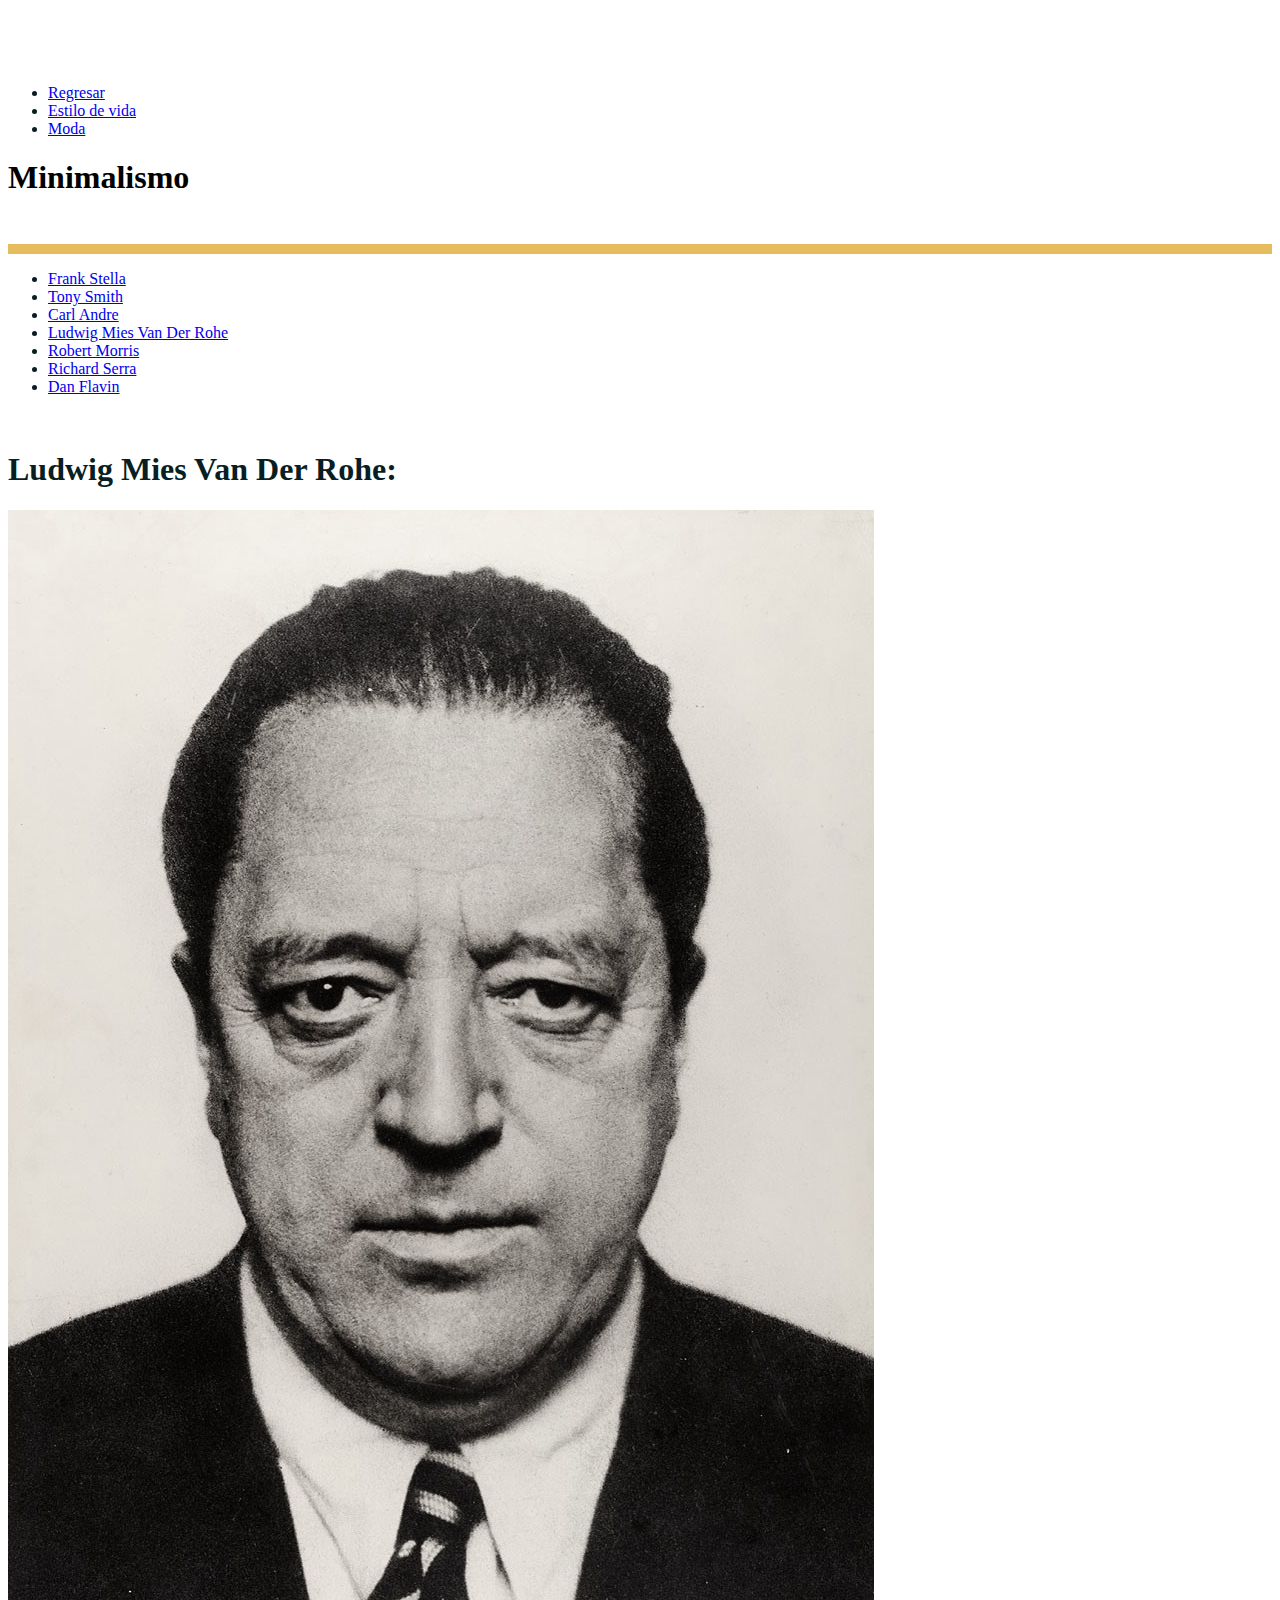
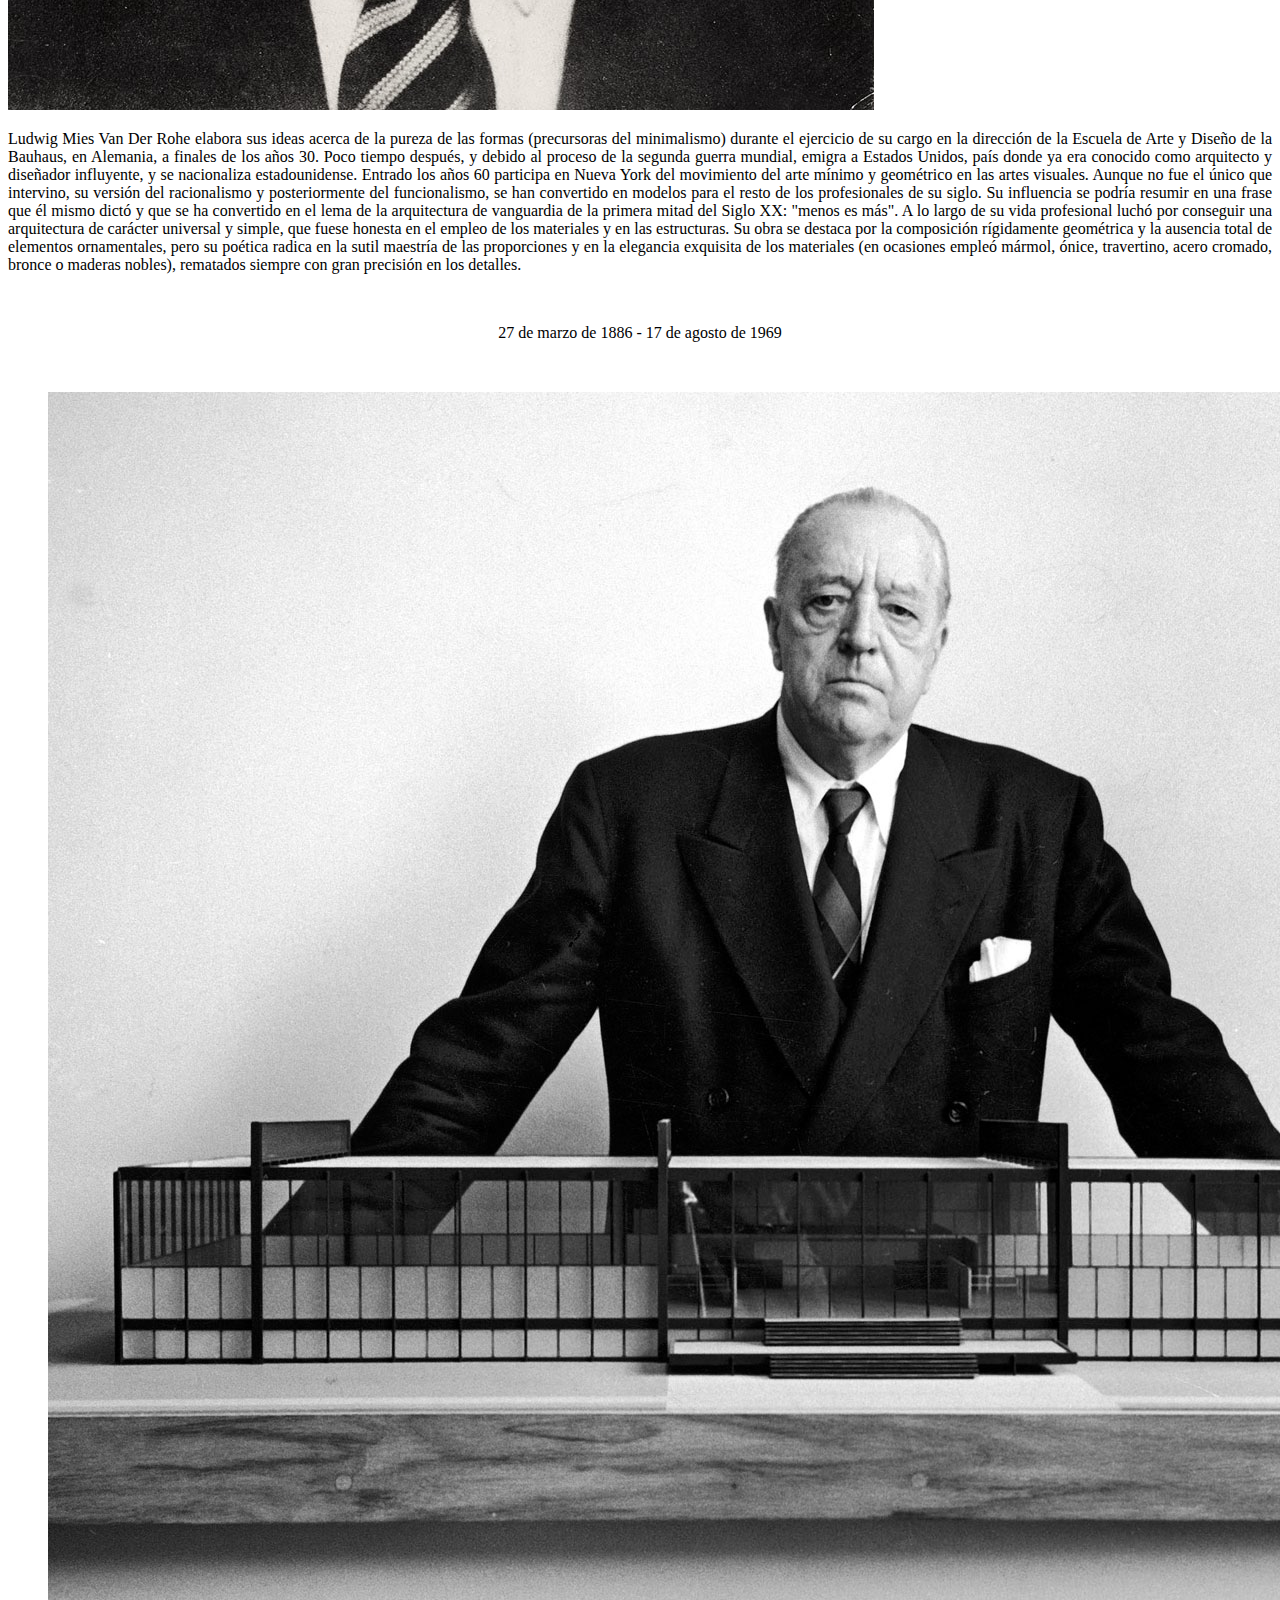
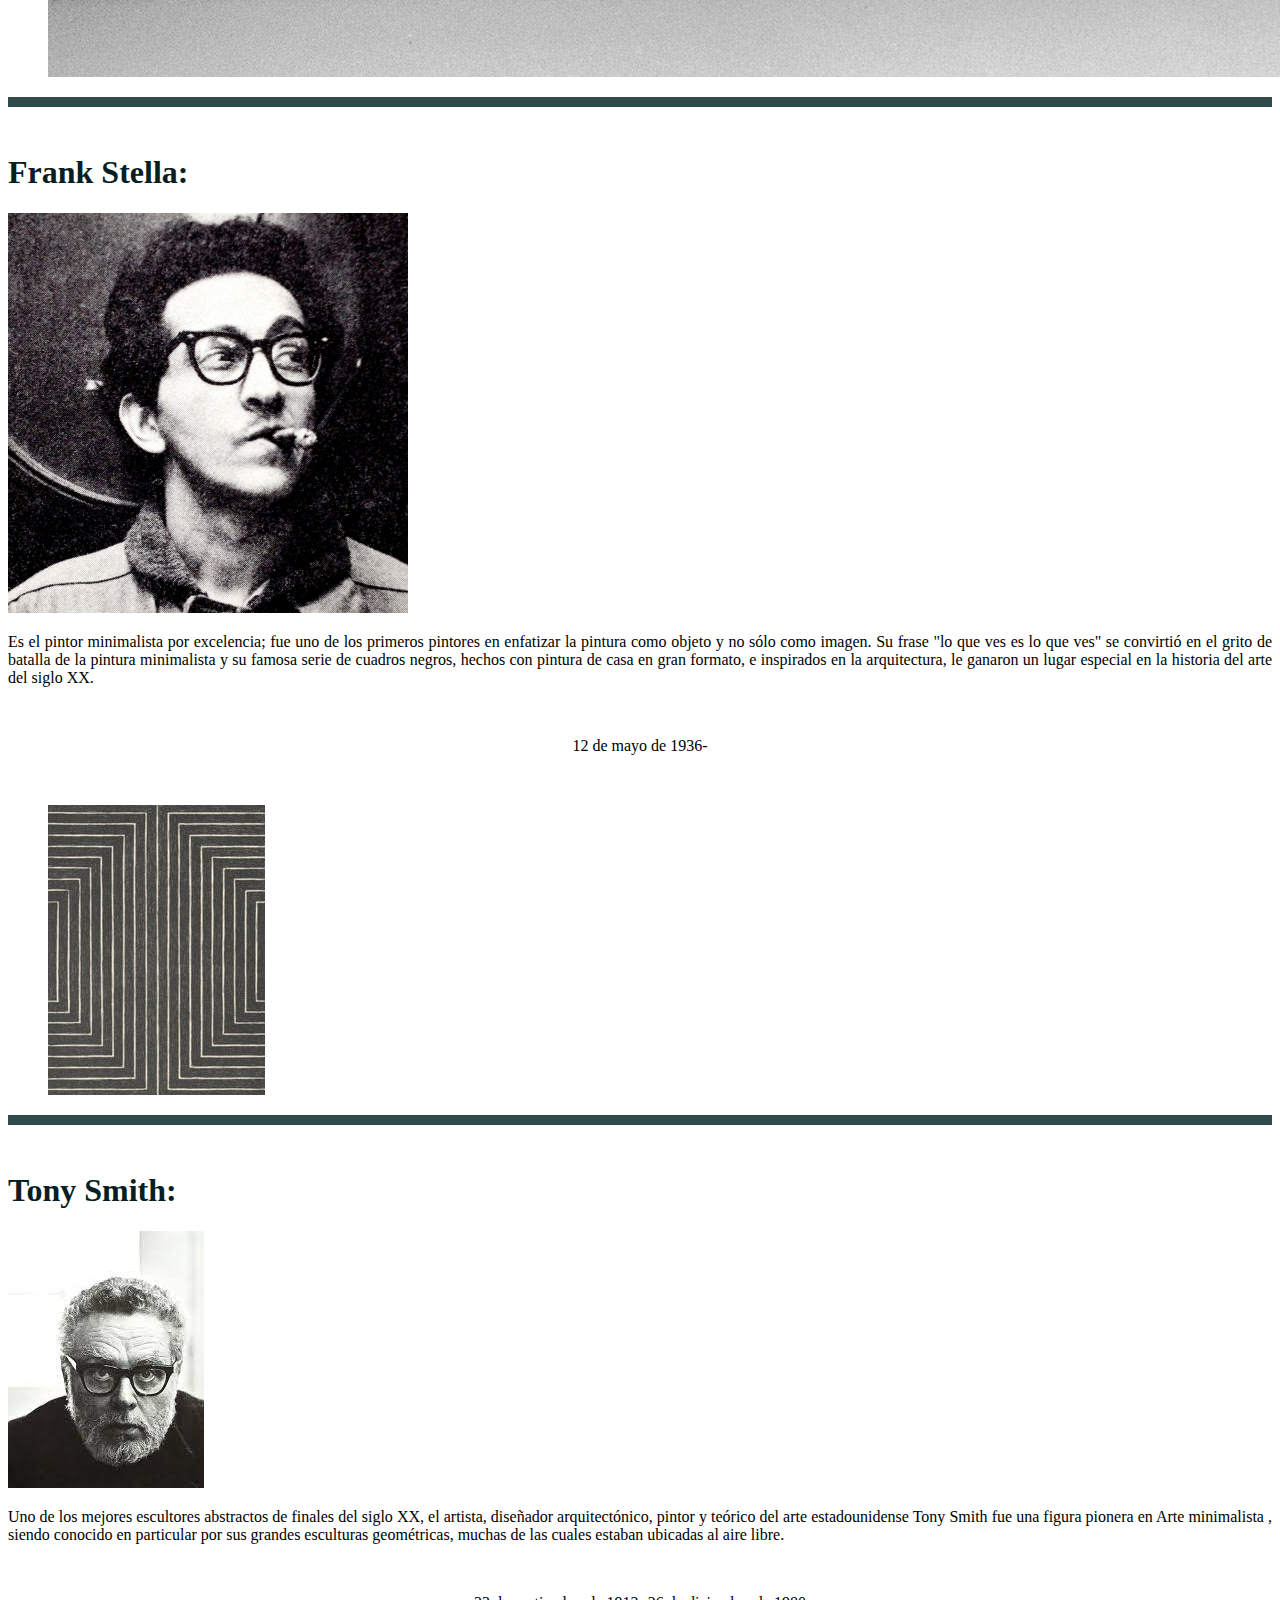
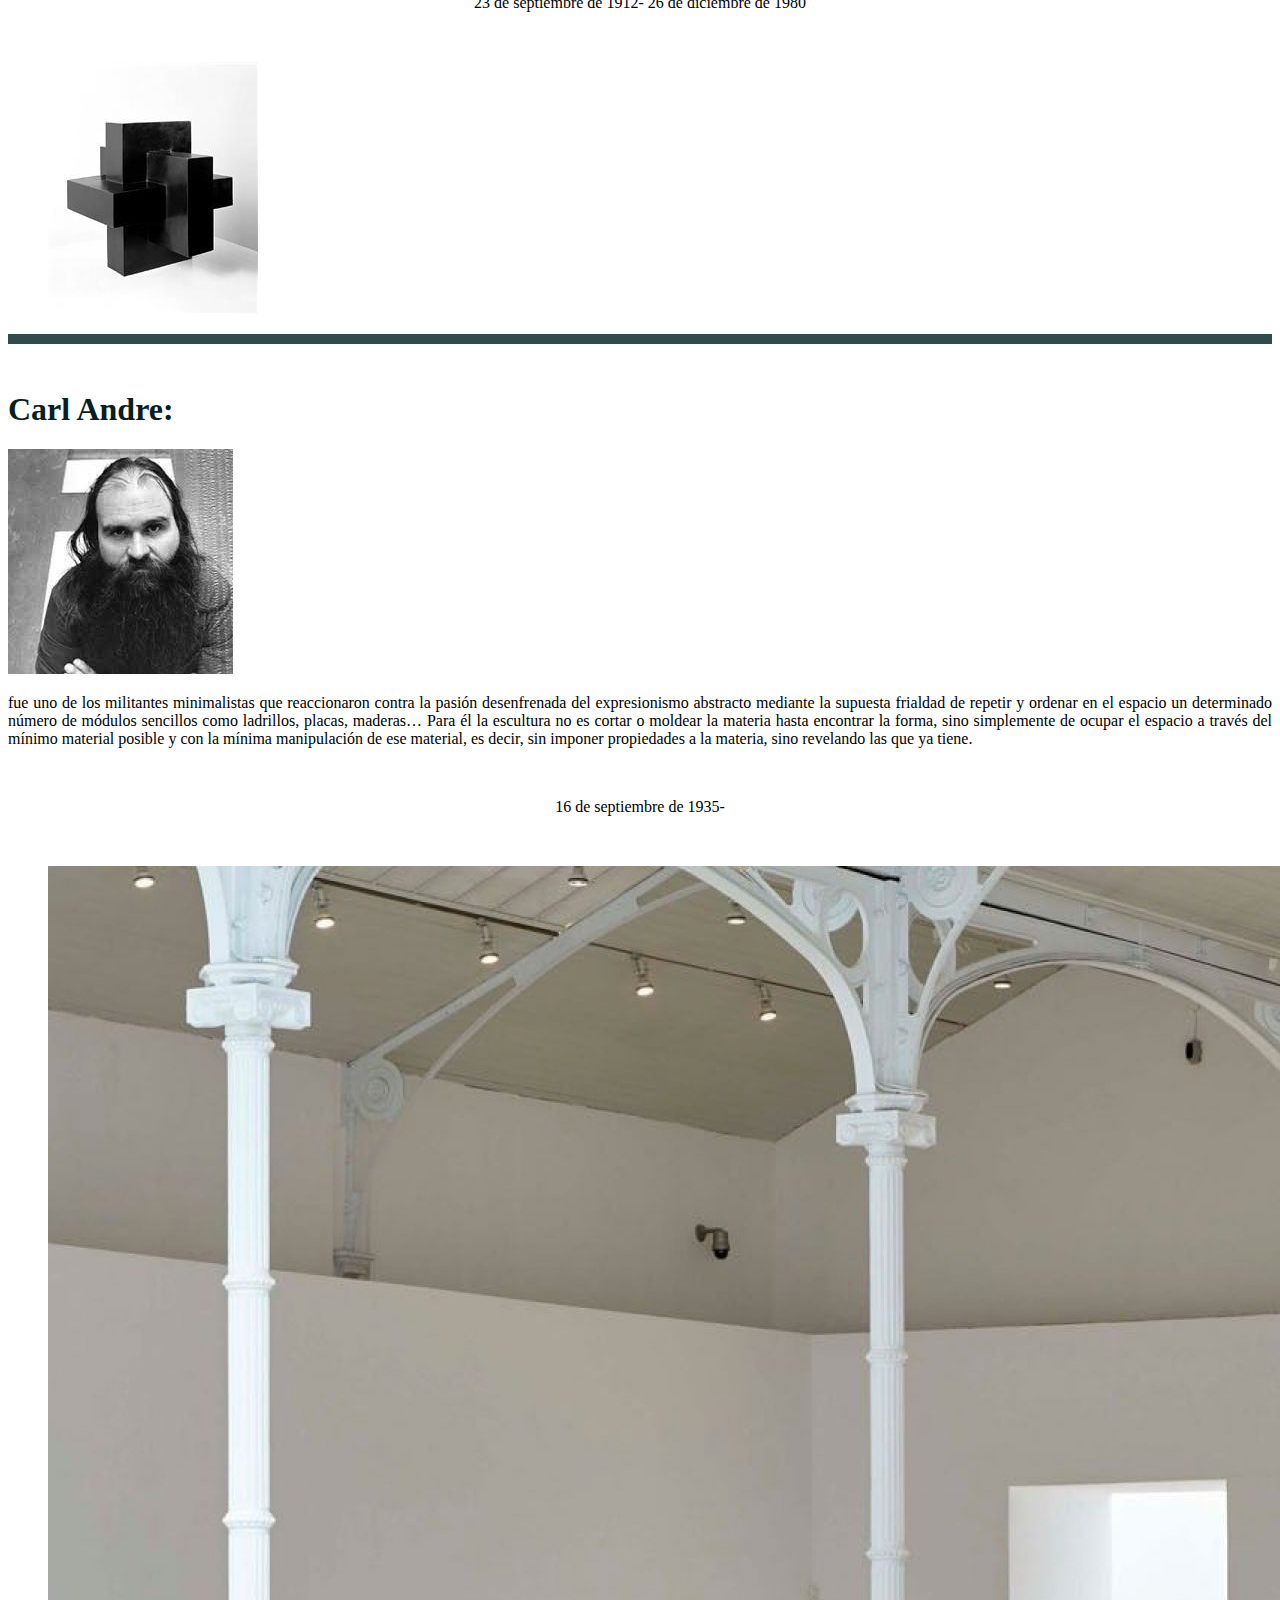
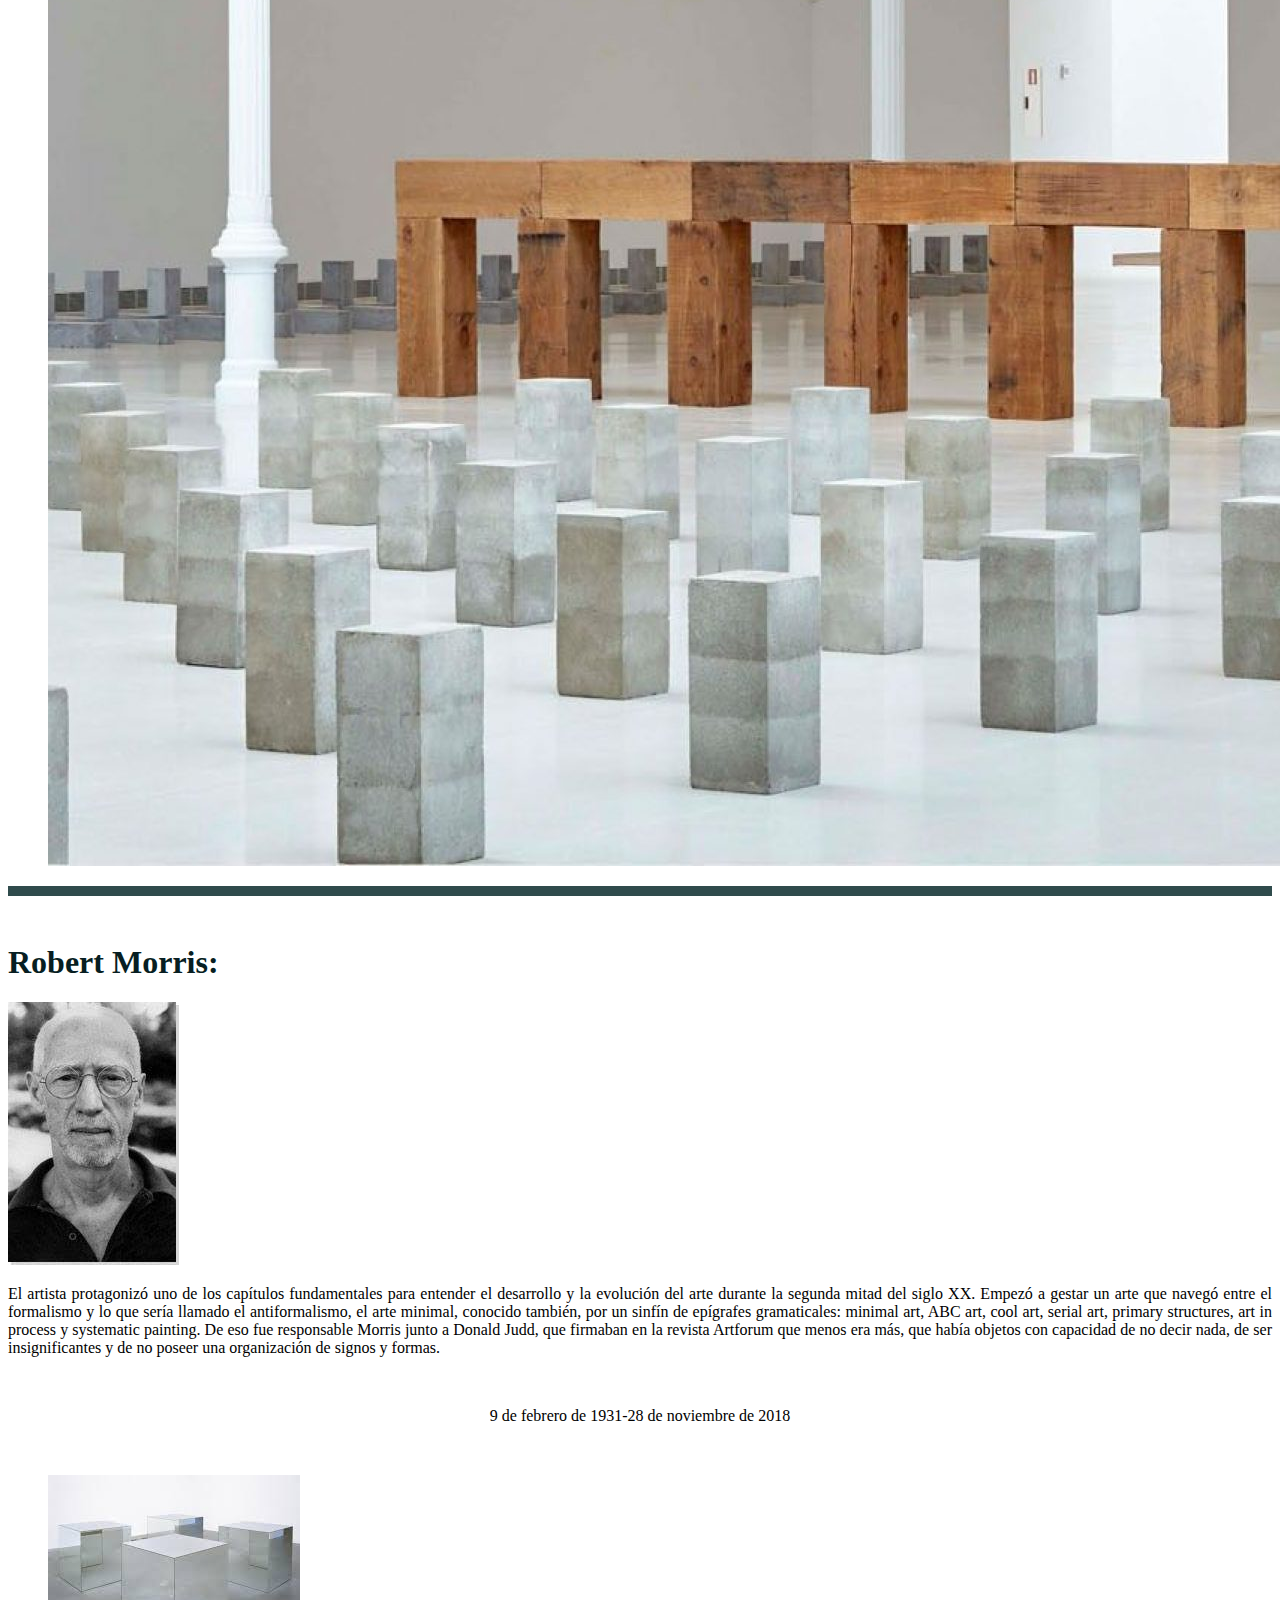
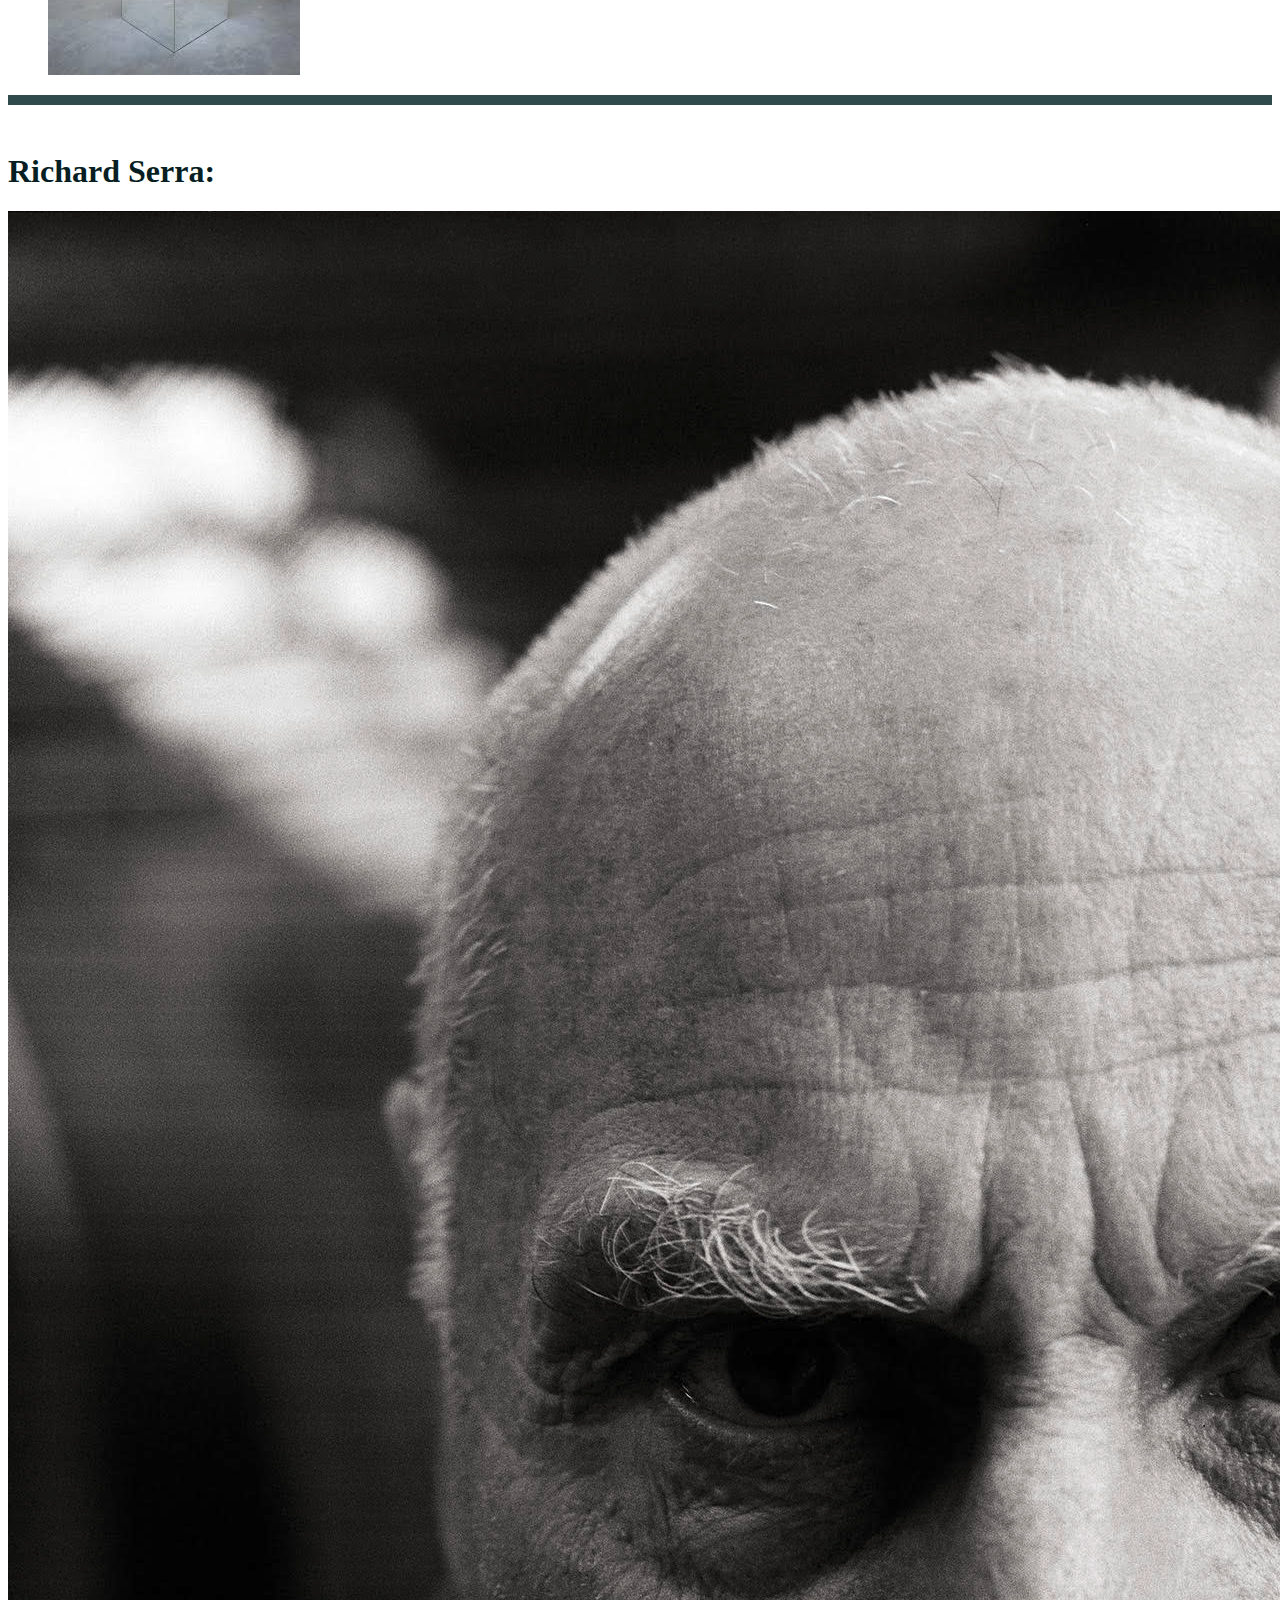
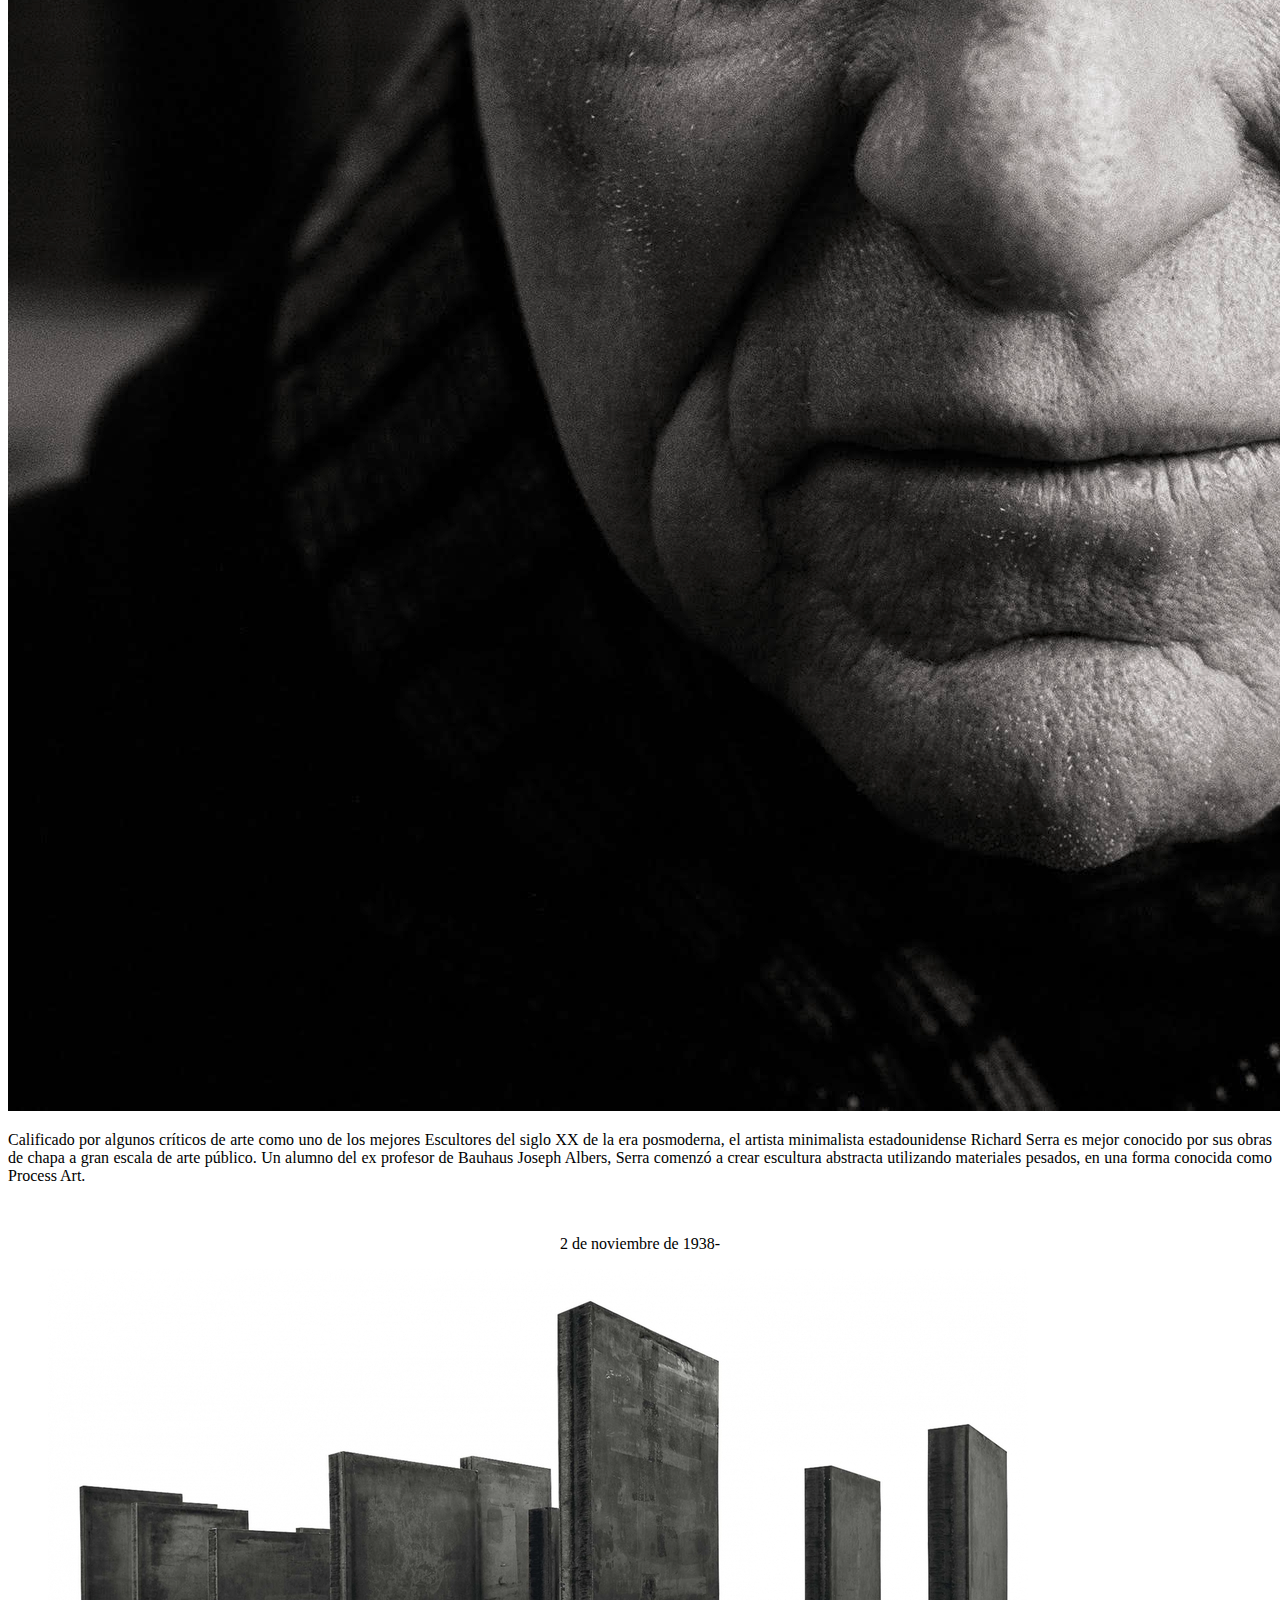
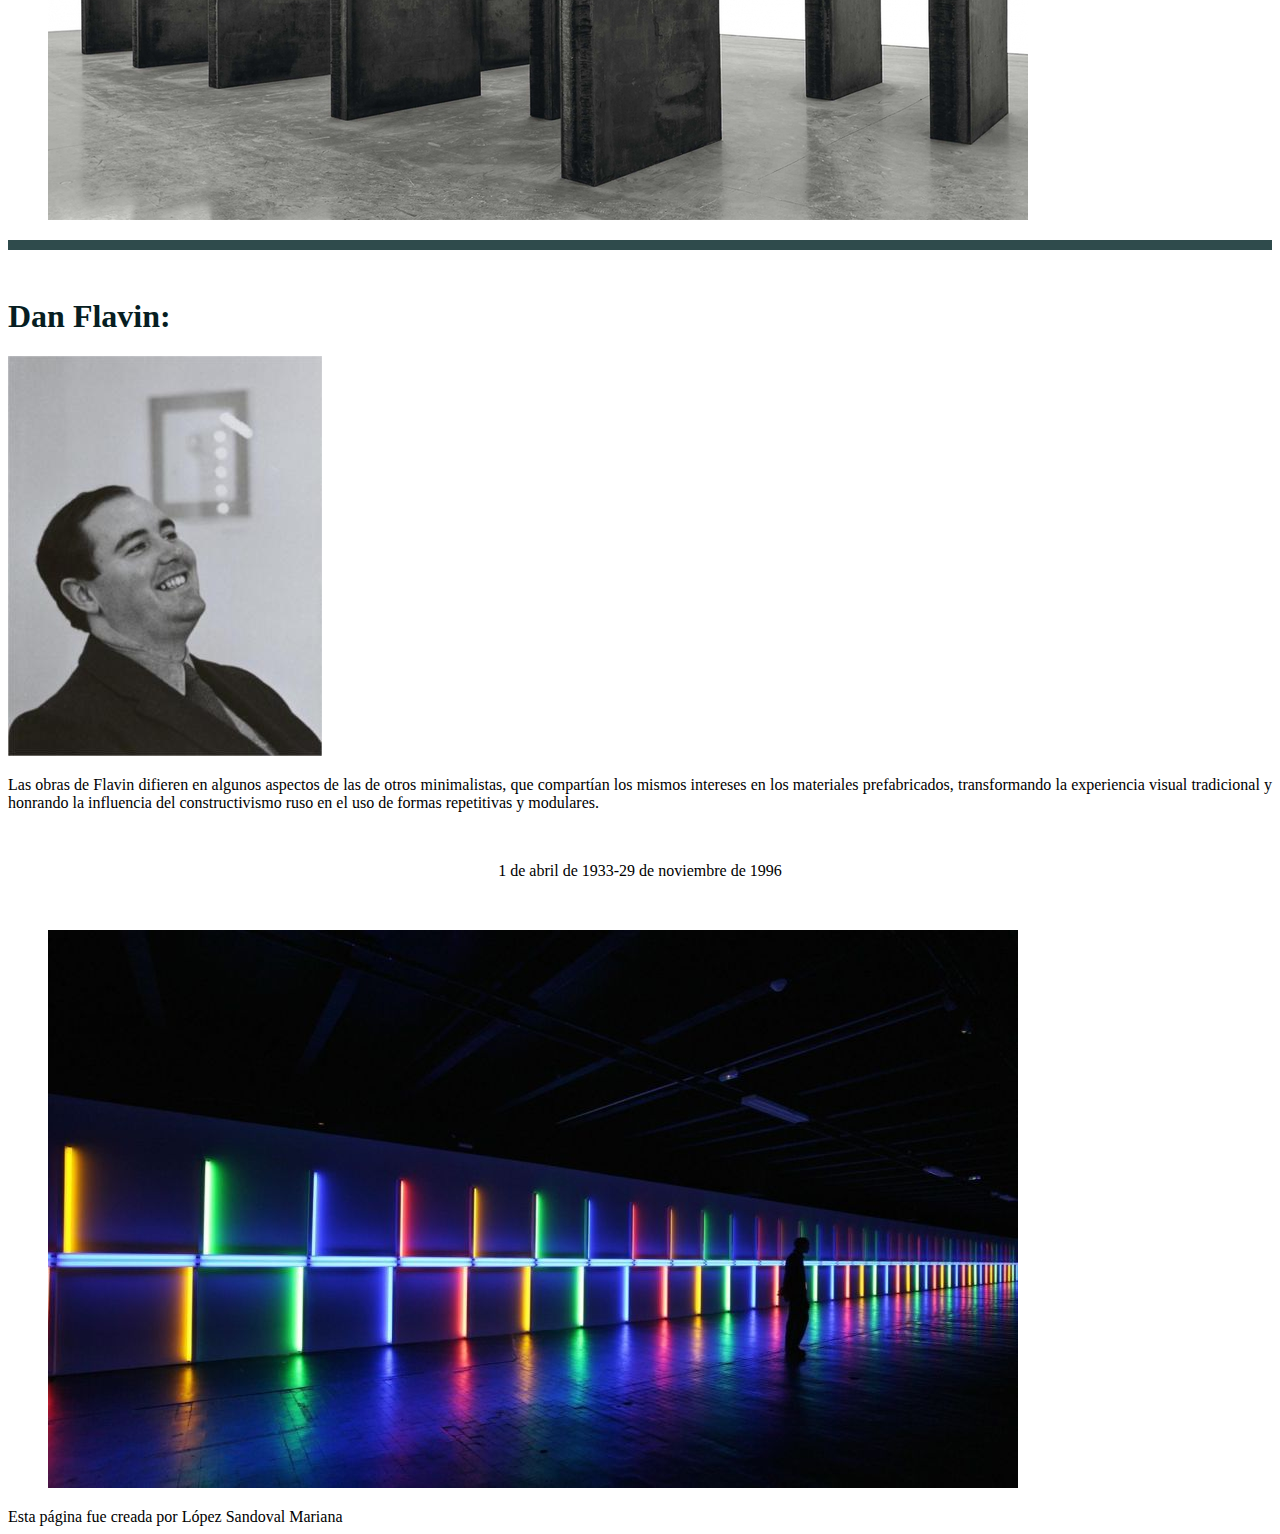
==== Artistas.html @ 09abfe00 "minimalismo" ====
<!DOCTYPE html>
<html lang="en">

<head>
    <meta charset="UTF-8">
    <meta http-equiv="X-UA-Compatible" content="IE=edge">
    <meta name="viewport" content="width=device-width, initial-scale=1.0">
    <link rel="stylesheet" href="./css/artistas.css">
    <link rel="preconnect" href="https://fonts.gstatic.com">
    <link href="https://fonts.googleapis.com/css2?family=Playfair+Display:wght@500&display=swap" rel="stylesheet">
    <link rel="preconnect" href="https://fonts.gstatic.com">
    <link href="https://fonts.googleapis.com/css2?family=Josefin+Sans:wght@700&display=swap" rel="stylesheet">

    <title>Artistas</title>

</head>

<body>
    <div class="Z">
        <p style="color:#FFFFFF" ; align="left" ;> MarLo</P>

        <p style="color:#FFFFFF" ;> ...</P>


    </div>


    <div id="agrupar">
        <nav id="menu">
            <ul>
                <li style="color:#071E22" ;><a href="index.html" target="_blank"> Regresar</a></li>
                <li style="color:#071E22" ;><a href="Estilodevida.html" target="_blank"> Estilo de vida </a></li>
                <li style="color:#071E22" ;> <a href="Moda.html" target="_blank"> Moda</a></li>
               
            </ul>
        </nav>
        <header id="cabecera">
            <h1>Minimalismo</h1>
            <br>
        </header>
    </div>
    <hr color="#E7BC5F" size=10>

    </div>
    <div class="intervalos">
        <nav id="Artistass">
            <ul>

                <li style="color:#071E22" ;><a href="#Frank-Stella">
                        Frank Stella </a></li>
                <li style="color:#071E22" ;><a href="#Tony-Smith">
                        Tony Smith </a></li>
                <li style="color:#071E22" ;><a href="#Carl-Andre">
                        Carl Andre </a></li>
                <li style="color:#071E22" ;><a href="#Ludwig-Mies-Van-Der-Rohe">
                        Ludwig Mies Van Der Rohe </a></li>
                <li style="color:#071E22" ;><a href="#Robert-Morris">
                        Robert Morris </a></li>
                <li style="color:#071E22" ;><a href="#Richard-Serra">
                        Richard Serra </a></li>
                <li style="color:#071E22" ;><a href="#Dan-Flavin">
                    Dan Flavin </a></li>
            </ul>
            <br>
        </nav>

    </div>

    <div class="Artistas">
        <section>
            <div class="Ludwig-Mies-Van-Der-Rohe">
                <article>
                    <header>
                        <h1 style="color:#071E22" ; id="Ludwig-Mies-Van-Der-Rohe" ;>Ludwig Mies Van Der Rohe:</h1>
                    </header>
                    <img src="./img/Ludwig Mies Van Der Rohe R.jpg">
                    <p style="text-align:justify" ;>
                        Ludwig Mies Van Der Rohe elabora sus ideas acerca de la pureza de las formas (precursoras del
                        minimalismo) durante el ejercicio de su cargo en la dirección de la Escuela de Arte y Diseño de
                        la Bauhaus, en Alemania, a finales de los años 30. Poco tiempo después, y debido al proceso de
                        la segunda guerra mundial, emigra a Estados Unidos, país donde ya era conocido como arquitecto y
                        diseñador influyente, y se nacionaliza estadounidense.

                        Entrado los años 60 participa en Nueva York del movimiento del arte mínimo y geométrico en las
                        artes visuales. Aunque no fue el único que intervino, su versión del racionalismo y
                        posteriormente del funcionalismo, se han convertido en modelos para el resto de los
                        profesionales de su siglo. Su influencia se podría resumir en una frase que él mismo dictó y que
                        se ha convertido en el lema de la arquitectura de vanguardia de la primera mitad del Siglo XX:
                        "menos es más".

                        A lo largo de su vida profesional luchó por conseguir una arquitectura de carácter universal y
                        simple, que fuese honesta en el empleo de los materiales y en las estructuras. Su obra se
                        destaca por la composición rígidamente geométrica y la ausencia total de elementos ornamentales,
                        pero su poética radica en la sutil maestría de las proporciones y en la elegancia exquisita de
                        los materiales (en ocasiones empleó mármol, ónice, travertino, acero cromado, bronce o maderas
                        nobles), rematados siempre con gran precisión en los detalles.
                    </p>
                    <br>
                    <footer>

                        <p style="text-align:center" ;> 27 de marzo de 1886 - 17 de agosto de 1969</p>
                    </footer>
                    <br>
                    <figure>
                        <img src="./img/Ludwig Mies Van Der Rohe A.jpg">
                    </figure>
                </article>
            </div>
            
            
            <div class="Frank-Stella">
                <hr color="#2f4b4c" size=10><br>
                <article>
                    <header>
                        <h1 style="color:#071E22" ; id="Frank-Stella" ;>Frank Stella:</h1>
                    </header>
                    <img src="./img/Frank Stella R.jpg">
                    <p style="text-align:justify" ;>
                        Es el pintor minimalista por excelencia; fue uno de los primeros pintores en enfatizar la
                        pintura como
                        objeto y no sólo como imagen. Su frase "lo que ves es lo que ves" se convirtió en el grito de
                        batalla
                        de la pintura minimalista y su famosa serie de cuadros negros, hechos con pintura de casa en
                        gran
                        formato, e inspirados en la arquitectura, le ganaron un lugar especial en la historia del arte
                        del siglo
                        XX.
                    </p>
                    <br>
                    <footer>
                        <p style="text-align:center" ;>12 de mayo de 1936-</p>
                    </footer>
                    <br>
                    <figure>
                        <img src="./img/Frank Stella A.jpg">
                    </figure>
                </article>
            </div>
           
            <div class="Tony-Smith">
                <hr color="#2f4b4c" size=10><br>
                <article>
                    <header>
                        <h1 style="color:#071E22" ; id="Tony-Smith" ;>Tony Smith:</h1>
                    </header>
                    <img src="./img/Tony Smith R.jpg">
                    <p style="text-align:justify" ;>
                        Uno de los mejores escultores abstractos de finales del siglo XX, el artista, diseñador
                        arquitectónico,
                        pintor y teórico del arte estadounidense Tony Smith fue una figura pionera en Arte minimalista ,
                        siendo conocido en particular por sus grandes esculturas geométricas, muchas de las cuales
                        estaban
                        ubicadas al aire libre.
                    </p>
                    <br>
                    <footer>

                        <p style="text-align:center" ;> 23 de septiembre de 1912- 26 de diciembre de 1980 </p>
                    </footer>
                    <br>
                    <figure>
                        <img src="./img/Tony Smith A.jpg">
                    </figure>
                </article>
            </div>
           
            <div class="Carl-Andre">
                <hr color="#2f4b4c" size=10><br>
                <article>
                    <header>
                        <h1 style="color:#071E22" ; id="Carl-Andre" ;>Carl Andre:</h1>
                    </header>
                    <img src="./img/Carl Andre R.jpg">
                    <p style="text-align:justify" ;>
                        fue uno de los militantes minimalistas que reaccionaron contra la pasión desenfrenada del
                        expresionismo abstracto mediante la supuesta frialdad de repetir y ordenar en el espacio un
                        determinado número de módulos sencillos como ladrillos, placas, maderas…
                        Para él la escultura no es cortar o moldear la materia hasta encontrar la forma, sino
                        simplemente de ocupar el espacio a través del mínimo material posible y con la mínima
                        manipulación de ese material, es decir, sin imponer propiedades a la materia, sino revelando las
                        que ya tiene.
                    </p>
                    <br>
                    <footer>

                        <p style="text-align:center" ;> 16 de septiembre de 1935- </p>
                    </footer>
                    <br>
                    <figure>
                        <img src="./img/Carl Andre A.jpg">
                    </figure>
                </article>
            </div>
          
            
            <div class="Robert-Morris">
                <hr color="#2f4b4c" size=10><br>
                <article>
                    <header>
                        <h1 style="color:#071E22" ; id="Robert-Morris" ;>Robert Morris:</h1>
                    </header>
                    <img src="./img/Robert Morris R.jpg">
                    <p style="text-align:justify" ;>
                        El artista protagonizó uno de los capítulos fundamentales para entender el desarrollo y la
                        evolución del arte durante la segunda mitad del siglo XX.
                        Empezó a gestar un arte que navegó entre el formalismo y lo que sería llamado el antiformalismo,
                        el arte minimal, conocido también, por un sinfín de epígrafes gramaticales: minimal art, ABC
                        art, cool art, serial art, primary structures, art in process y systematic painting.
                        De eso fue responsable Morris junto a Donald Judd, que firmaban en la revista Artforum que menos
                        era más, que había objetos con capacidad de no decir nada, de ser insignificantes y de no poseer
                        una organización de signos y formas.

                    </p>
                    <br>
                    <footer>

                        <p style="text-align:center" ;> 9 de febrero de 1931-28 de noviembre de 2018 </p>
                    </footer>
                    <br>
                    <figure>
                        <img src="./img/Robert Morris A.jpg">
                    </figure>
                </article>
            </div>
           
            <div class="Richard-Serra">
                <hr color="#2f4b4c" size=10><br>
                <article>
                    <header>
                        <h1 style="color:#071E22" ;id="Richard-Serra">Richard Serra:</h1>
                    </header>
                    <img src="./img/Richard Serra R.jpg">
                    <p style="text-align:justify" ;>
                        Calificado por algunos críticos de arte como uno de los mejores Escultores del siglo XX de la
                        era posmoderna, el artista minimalista estadounidense Richard Serra es mejor conocido por sus
                        obras de chapa a gran escala de arte público. Un alumno del ex profesor de Bauhaus Joseph
                        Albers, Serra comenzó a crear escultura abstracta utilizando materiales pesados, en una forma
                        conocida como Process Art.

                    </p>
                    <br>
                    <footer>

                        <p style="text-align:center" ;> 2 de noviembre de 1938- </p>
                    </footer>
                    <figure>
                        <img src="./img/Richard Serra A.jpg">
                    </figure>
                </article>
            </div>
            
            <div class="Dan-Flavin">
                <hr color="#2f4b4c" size=10><br>
                <article>
                    <header>
                        <h1 style="color:#071E22" ; id="Dan-Flavin" ;>Dan Flavin:</h1>
                    </header>
                    <img src="./img/Dan Flavin R.jpg">
                    <p style="text-align:justify" ;>
                        Las obras de Flavin difieren en algunos aspectos de las de otros minimalistas, que
                        compartían los mismos intereses en los materiales prefabricados, transformando la
                        experiencia visual tradicional y honrando la influencia del constructivismo ruso en el uso
                        de formas repetitivas y modulares.

                    </p>
                    <br>
                    <footer>

                        <p style="text-align:center" ;> 1 de abril de 1933-29 de noviembre de 1996 </p>
                    </footer>
                    <br>
                    <figure>
                        <img src="./img/Dan Flavin A.jpg">
                    </figure>
                </article>
            </div>
        </section>

        <aside>
            <blockquote></blockquote>
            <blockquote></blockquote>
        </aside>
        <footer>
            Esta página fue creada por López Sandoval Mariana
        </footer>
    </div>


</body>

</html>
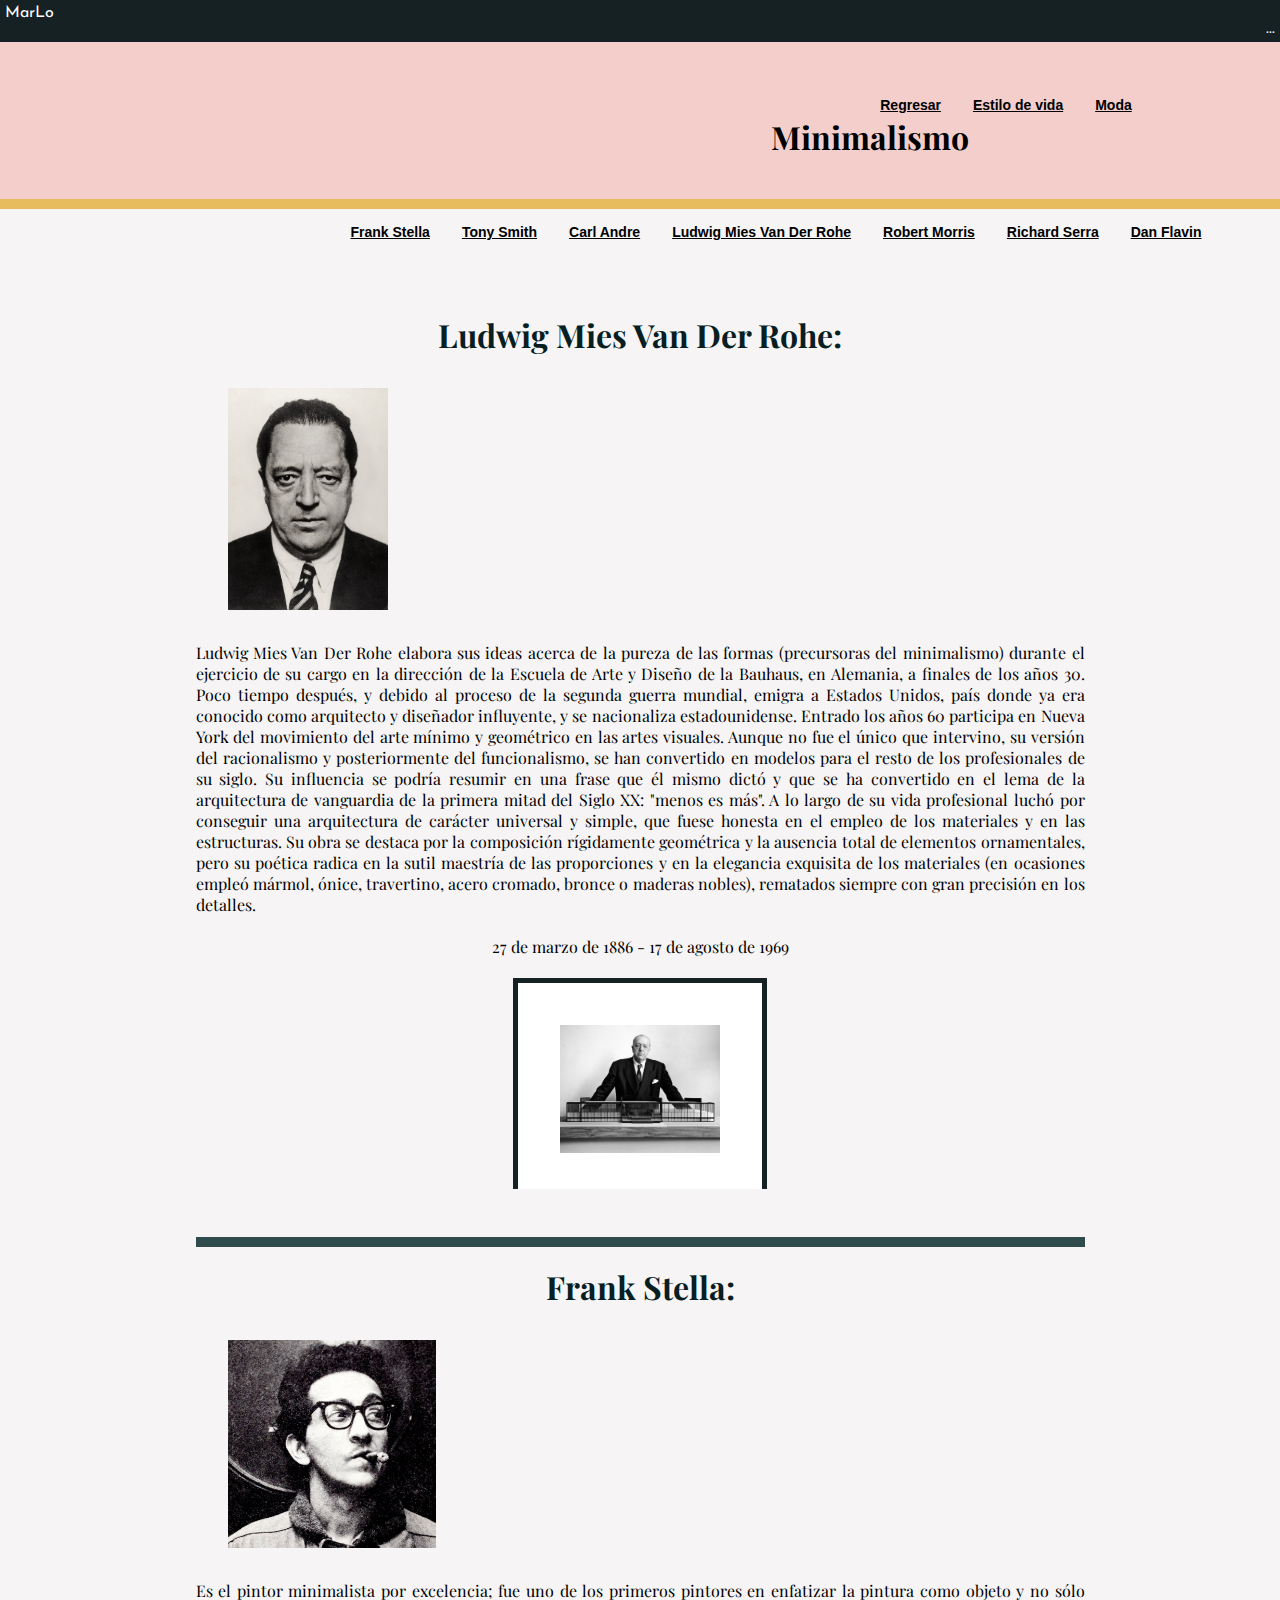
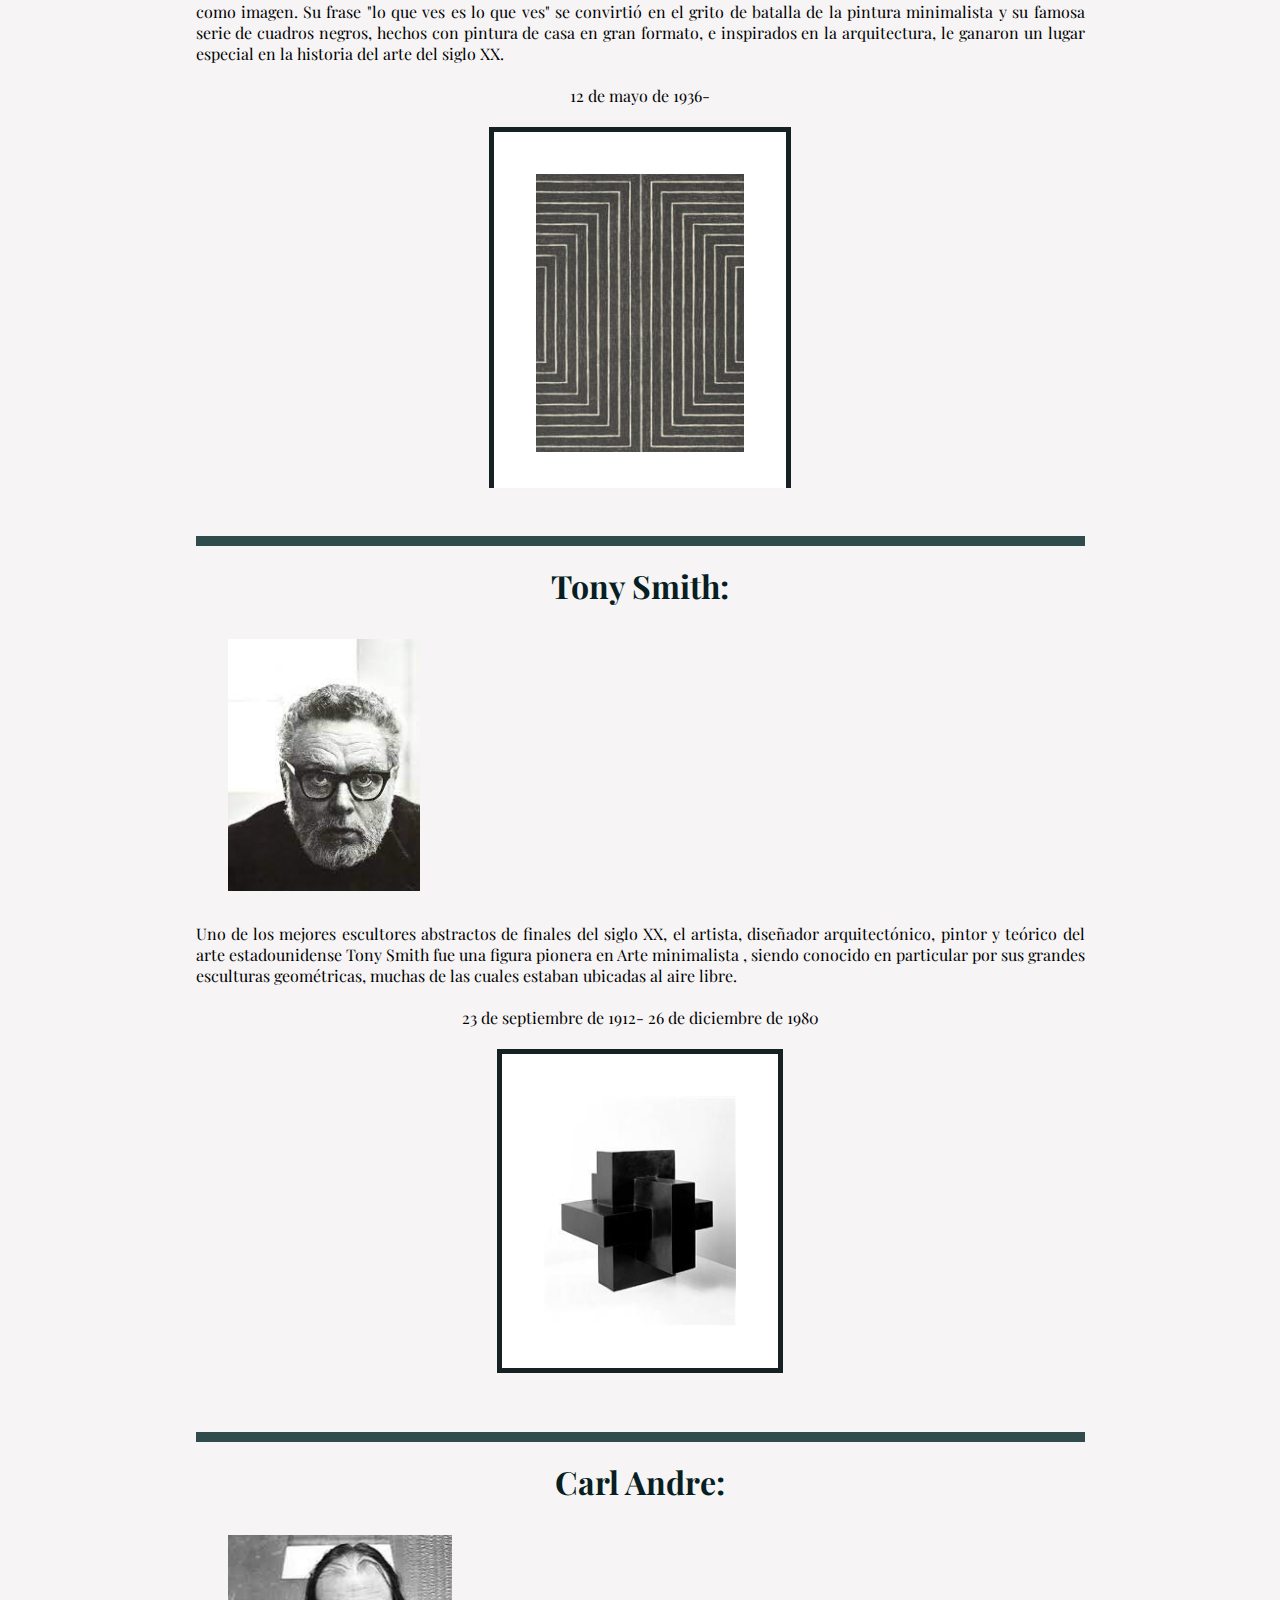
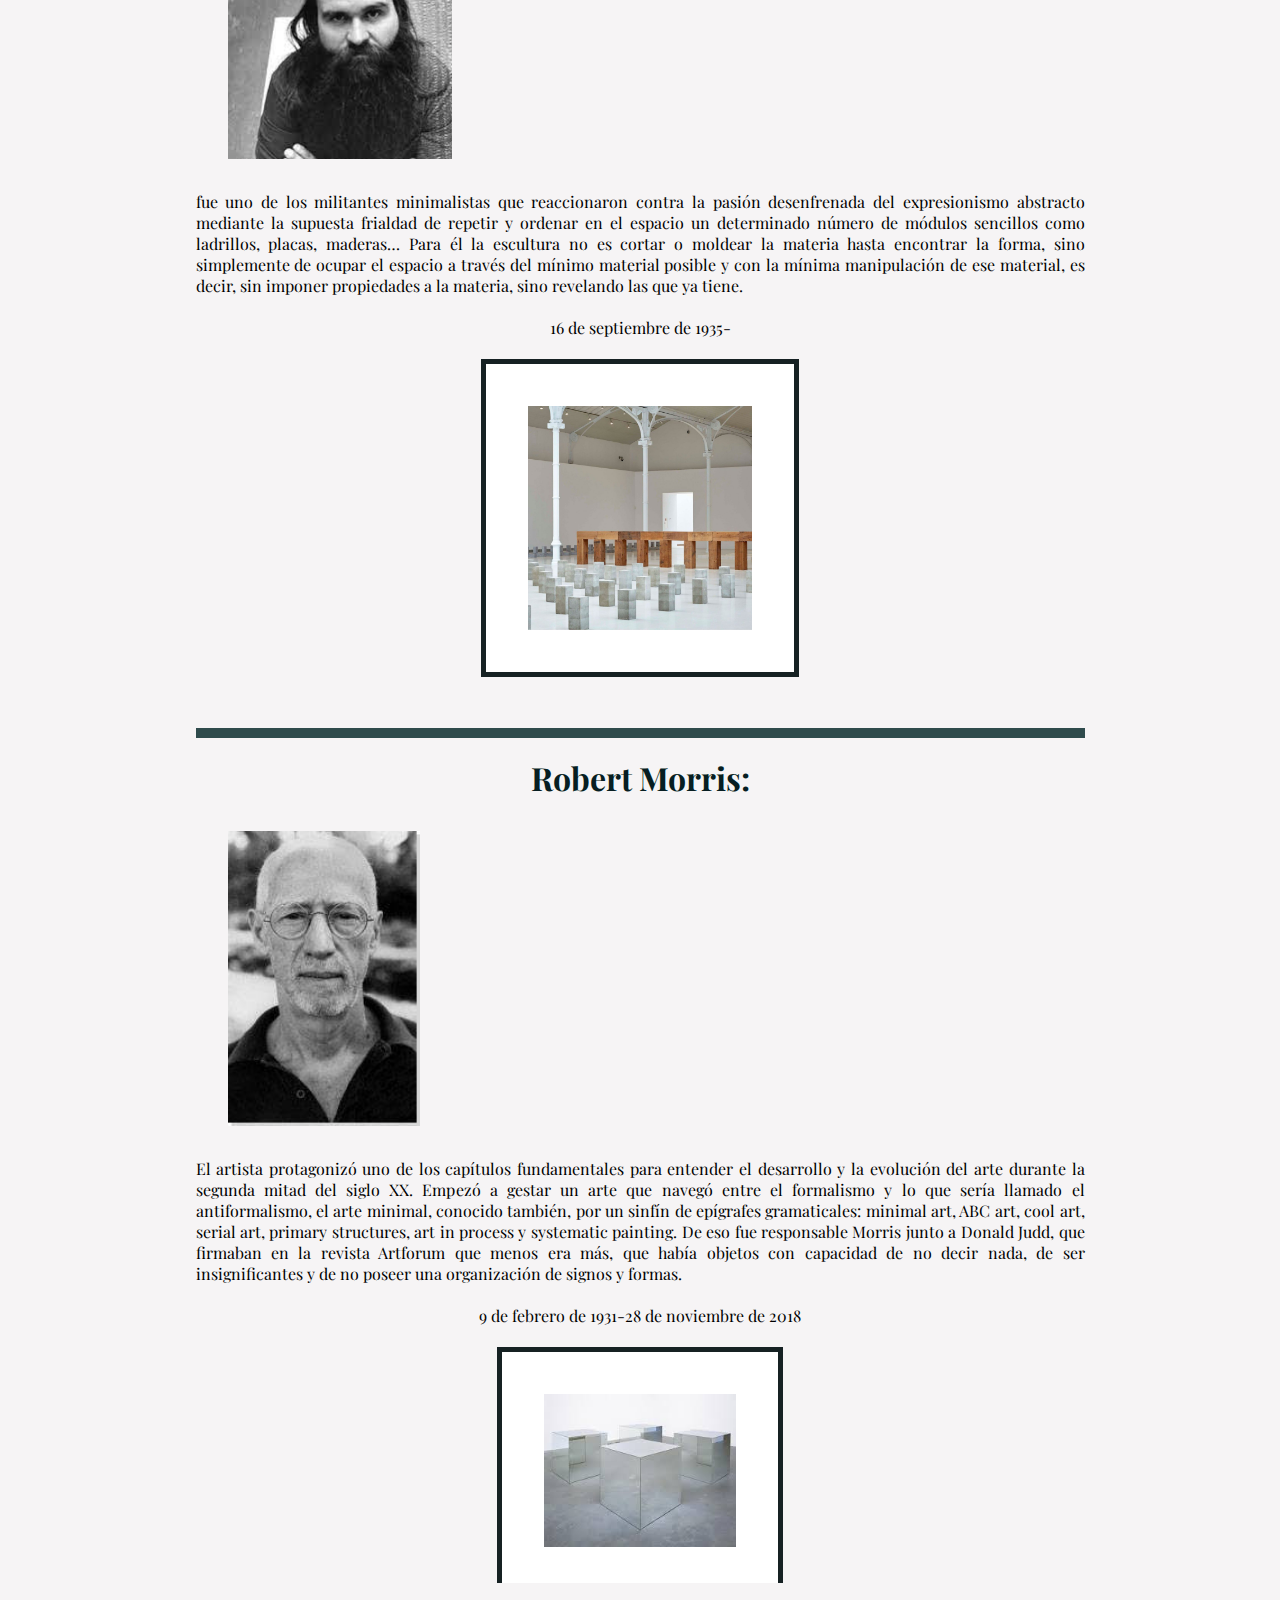
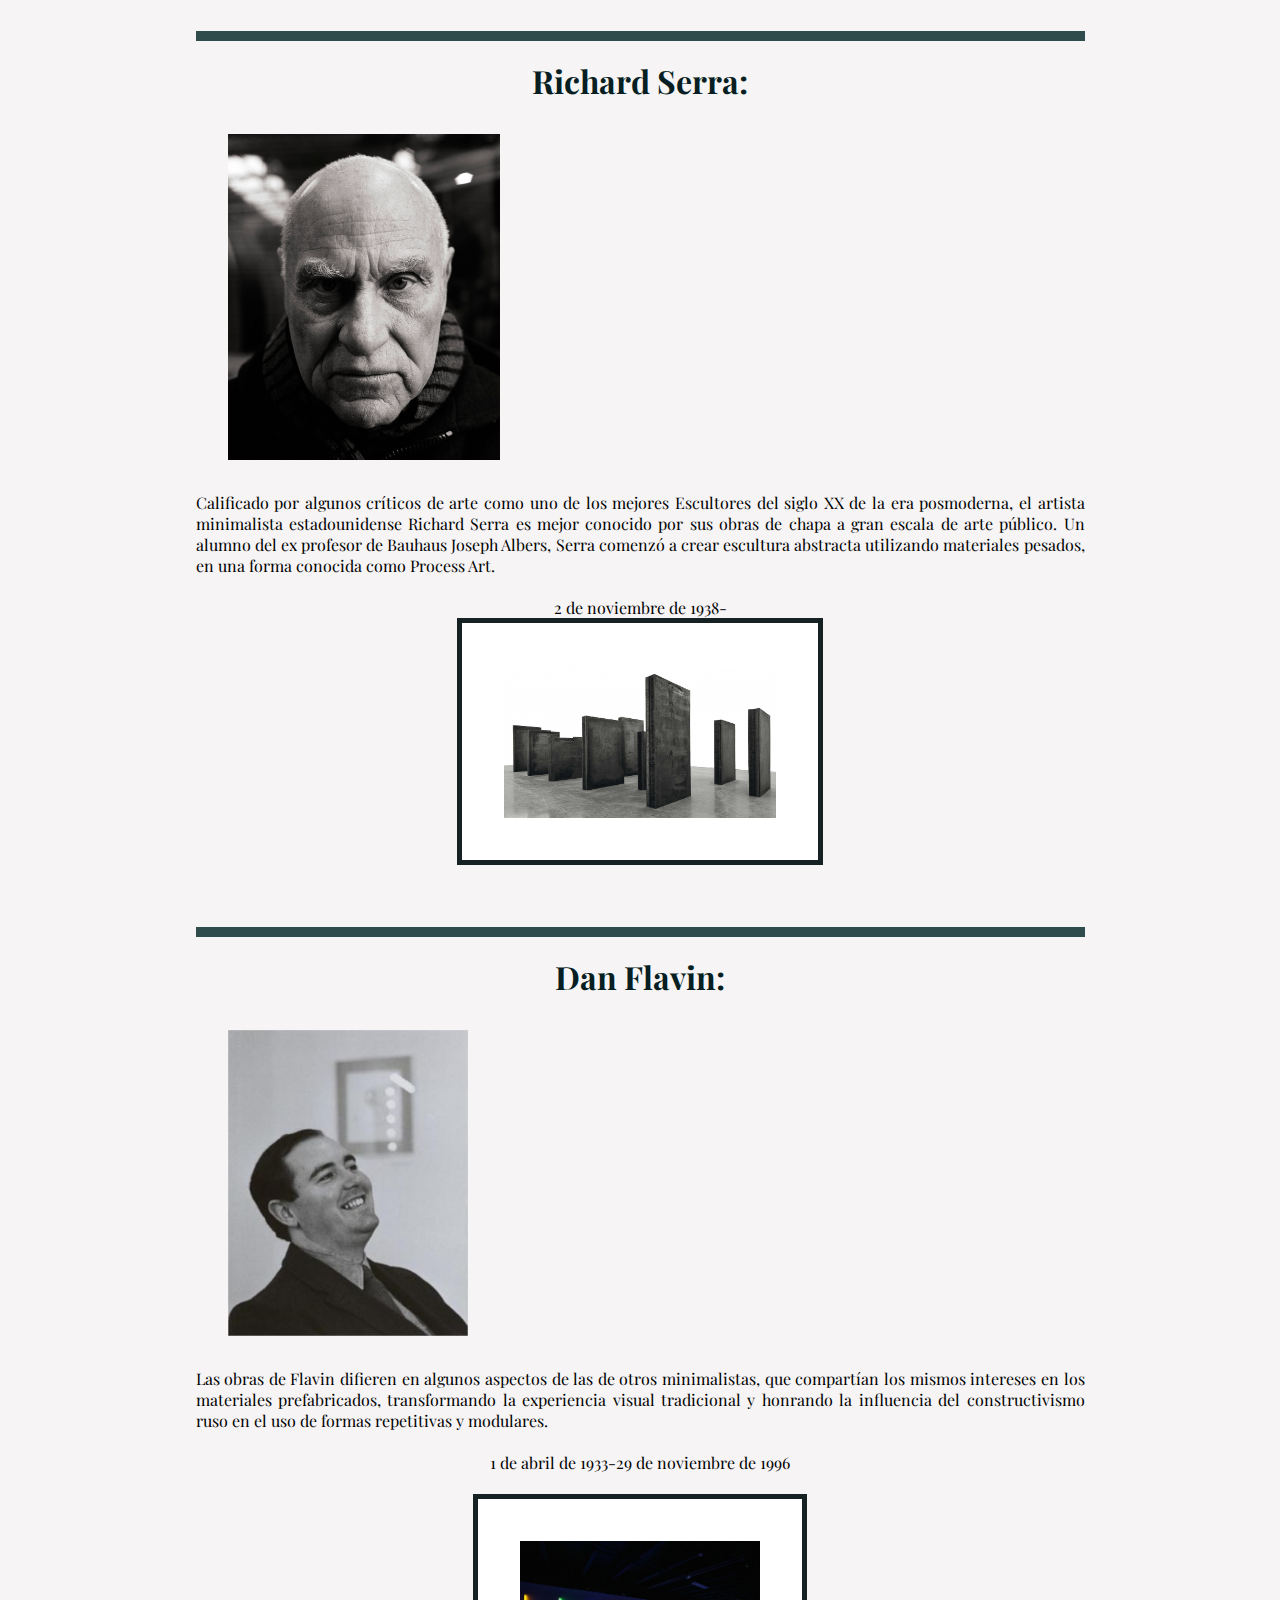
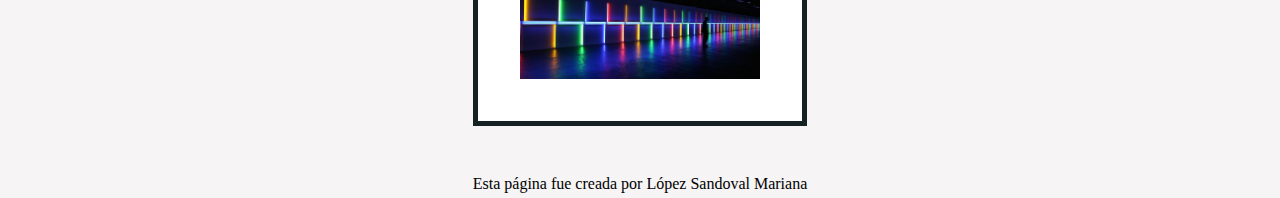
==== commit b576e3cc: "CSS" ====
--- a/Artistas.html
+++ b/Artistas.html
@@ -5,7 +5,7 @@
     <meta charset="UTF-8">
     <meta http-equiv="X-UA-Compatible" content="IE=edge">
     <meta name="viewport" content="width=device-width, initial-scale=1.0">
-    <link rel="stylesheet" href="./css/artistas.css">
+    <link rel="stylesheet" href="./CSS/artistas.css">
     <link rel="preconnect" href="https://fonts.gstatic.com">
     <link href="https://fonts.googleapis.com/css2?family=Playfair+Display:wght@500&display=swap" rel="stylesheet">
     <link rel="preconnect" href="https://fonts.gstatic.com">
--- a/CSS/artistas.css
+++ b/CSS/artistas.css
@@ -0,0 +1,326 @@
+*{
+    padding:0;
+    margin:0;
+    color:#000000;
+    
+}
+
+html, body{
+    background-color: #ffffff;
+    text-align: center;
+    
+}
+.Z{
+    border:5px solid #162123;
+    border-radius: 0px;
+    margin: 0rem ;
+    background-color: #162123;
+    text-align: right;
+    font-family: 'Josefin Sans', sans-serif;
+    /*Letra mas recta*/
+}
+
+#agrupar {
+    background-color: #F3CECB; 
+    padding: 40px 40px 20px 500px; 
+    font-family: 'Playfair Display', serif;
+    /*Letra mas elegante*/
+}
+
+#menu {  
+    background-color: #F3CECB; 
+    padding:1px 0px 1px 250px ; 
+    
+} 
+#menu li { 
+    display: inline-block; 
+    list-style: none; 
+    font: bold 14px verdana, sans-serif; 
+    padding: 1em 3px 0px 25px;  
+    /*  arriba    1em  padding  */
+    /*  derecha  3px  padding  */
+    /*  abajo 30px padding  */
+    /*  izquierda   5px  padding
+    /* en dirección de las agujas del reloj */
+}
+
+
+.Principal{
+    border:5px solid #f6f4f5;
+    border-radius: 0px;
+    margin: 0rem ;
+    background-color: #F6F4F5;
+    text-align: Center; 
+}
+#Artistass {  
+    background-color: #f6f4f5; 
+    padding:1px 0px 1px 250px ; 
+    
+} 
+#Artistass li { 
+    display: inline-block; 
+    list-style: none; 
+    font: bold 14px verdana, sans-serif; 
+    padding: 1em 3px 0px 25px;  
+    /*  arriba    1em  padding  */
+    /*  derecha  3px  padding  */
+    /*  abajo 30px padding  */
+    /*  izquierda   5px  padding
+    /* en dirección de las agujas del reloj */
+}
+
+.Artistas{
+    border:5px solid #F6F4F5;
+    border-radius: 0px;
+    margin: 0rem ;
+    background-color: #F6F4F5;
+    text-align: Center; 
+}
+.Artistas div{
+    display: inline-block; 
+    /*
+    border:5px solid #000000;
+    border-radius: 10px;
+    Este es para hacer 
+    circular el margen*/
+    padding: 3rem;
+    /*hacia abajo*/
+    width: 70%;
+    /*ancho*/
+    height: 50rem;
+   /*largo*/
+    background-color: #F6F4F5;
+    text-align: Center; 
+    
+}
+.Frank-Stella img{
+    position: static;
+    margin: 2rem;
+    /*marguen*/
+    border-radius: 0%;
+    /*Este es para hacer 
+    circular el margen*/
+    height: 0px;
+    bottom: 0px;
+    /*posision */
+    width: 13rem;
+    /*tamaño */
+    height: auto;
+    display: block; 
+}
+.Frank-Stella figure{
+    
+    background-color: #f6f4f5;
+    border: 5px solid #162123;
+    padding: 10px;
+    margin-bottom: 1px;
+    width: 0%;
+    border-radius: 0px;
+    height: 20px;
+    background-color: #FFFFFF;
+    display: inline-table;
+}
+
+.Frank-Stella article{
+    font-family: 'Playfair Display', serif;
+    /*Letra mas elegante*/
+
+}
+/*este es otro artista*/
+.Tony-Smith img{
+    position: static;
+    margin: 2rem;
+    /*marguen*/
+    border-radius: 0%;
+    /*Este es para hacer 
+    circular el margen*/
+    height: 0px;
+    bottom: 0px;
+    /*posision */
+    width: 12rem;
+    /*tamaño */
+    height: auto;
+    display: block; 
+}
+.Tony-Smith figure{
+    
+    background-color: #f6f4f5;
+    border: 5px solid #162123;
+    padding: 10px;
+    margin-bottom: 1px;
+    width: 0%;
+    border-radius: 0px;
+    height: 20px;
+    background-color: #FFFFFF;
+    display: inline-table;
+}
+
+.Tony-Smith article{
+    font-family: 'Playfair Display', serif;
+    /*Letra mas elegante*/
+}
+/*este es otro artista*/
+.Ludwig-Mies-Van-Der-Rohe img{
+    position: static;
+    margin: 2rem;
+    /*marguen*/
+    border-radius: 0%;
+    /*Este es para hacer 
+    circular el margen*/
+    height: 0px;
+    bottom: 0px;
+    /*posision */
+    width: 10rem;
+    /*tamaño */
+    height: auto;
+    display: block; 
+}
+.Ludwig-Mies-Van-Der-Rohe figure{
+    
+    background-color: #f6f4f5;
+    border: 5px solid #162123;
+    padding: 10px;
+    margin-bottom: 1px;
+    width: 0%;
+    border-radius: 0px;
+    height: 20px;
+    background-color: #FFFFFF;
+    display: inline-table;
+}
+
+.Ludwig-Mies-Van-Der-Rohe article{
+    font-family: 'Playfair Display', serif;
+    /*Letra mas elegante*/
+}
+/*este es otro artista */
+.Carl-Andre img{
+    position: static;
+    margin: 2rem;
+    /*marguen*/
+    border-radius: 0%;
+    /*Este es para hacer 
+    circular el margen*/
+    height: 0px;
+    bottom: 0px;
+    /*posision */
+    width: 14rem;
+    /*tamaño */
+    height: auto;
+    display: block; 
+}
+.Carl-Andre figure{
+    
+    background-color: #f6f4f5;
+    border: 5px solid #162123;
+    padding: 10px;
+    margin-bottom: 1px;
+    width: 0%;
+    border-radius: 0px;
+    height: 20px;
+    background-color: #FFFFFF;
+    display: inline-table;
+}
+
+.Carl-Andre article{
+    font-family: 'Playfair Display', serif;
+    /*Letra mas elegante*/
+}
+/*otro artista */
+.Robert-Morris img{
+    position: static;
+    margin: 2rem;
+    /*marguen*/
+    border-radius: 0%;
+    /*Este es para hacer 
+    circular el margen*/
+    height: 0px;
+    bottom: 0px;
+    /*posision */
+    width: 12rem;
+    /*tamaño */
+    height: auto;
+    display: block; 
+}
+.Robert-Morris figure{
+    
+    background-color: #f6f4f5;
+    border: 5px solid #162123;
+    padding: 10px;
+    margin-bottom: 1px;
+    width: 0%;
+    border-radius: 0px;
+    height: 20px;
+    background-color: #FFFFFF;
+    display: inline-table;
+}
+
+.Robert-Morris article{
+    font-family: 'Playfair Display', serif;
+    /*Letra mas elegante*/
+}
+/*otro artista */
+.Richard-Serra img{
+    position: static;
+    margin: 2rem;
+    /*marguen*/
+    border-radius: 0%;
+    /*Este es para hacer 
+    circular el margen*/
+    height: 0px;
+    bottom: 0px;
+    /*posision */
+    width: 17rem;
+    /*tamaño */
+    height: auto;
+    display: block; 
+}
+.Richard-Serra figure{
+    
+    background-color: #f6f4f5;
+    border: 5px solid #162123;
+    padding: 10px;
+    margin-bottom: 1px;
+    width: 0%;
+    border-radius: 0px;
+    height: 20px;
+    background-color: #FFFFFF;
+    display: inline-table;
+}
+
+.Richard-Serra article{
+    font-family: 'Playfair Display', serif;
+    /*Letra mas elegante*/
+}
+/*OTRO ARTISTA*/
+.Dan-Flavin img{
+    position: static;
+    margin: 2rem;
+    /*marguen*/
+    border-radius: 0%;
+    /*Este es para hacer 
+    circular el margen*/
+    height: 0px;
+    bottom: 0px;
+    /*posision */
+    width: 15rem;
+    /*tamaño */
+    height: auto;
+    display: block; 
+}
+.Dan-Flavin figure{
+    
+    background-color: #f6f4f5;
+    border: 5px solid #162123;
+    padding: 10px;
+    margin-bottom: 1px;
+    width: 0%;
+    border-radius: 0px;
+    height: 20px;
+    background-color: #FFFFFF;
+    display: inline-table;
+}
+
+.Dan-Flavin article{
+    font-family: 'Playfair Display', serif;
+    /*Letra mas elegante*/
+}
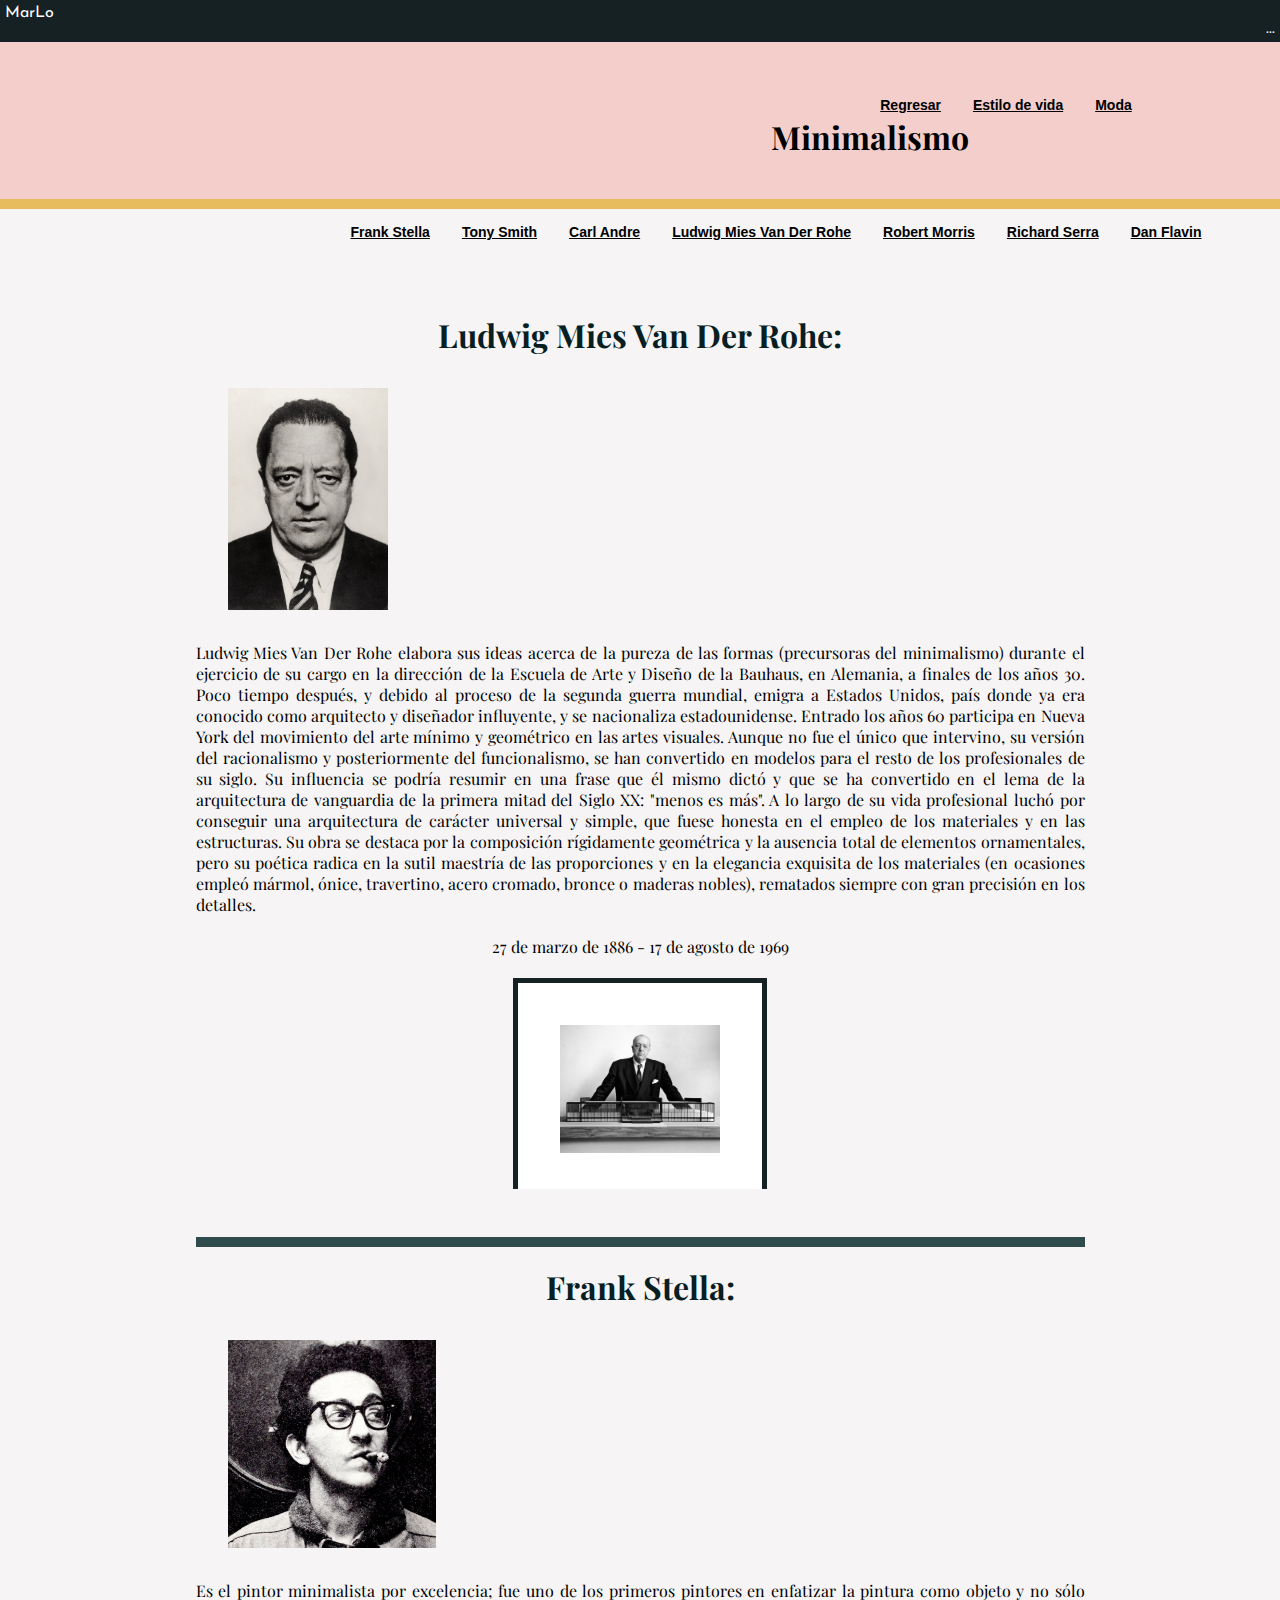
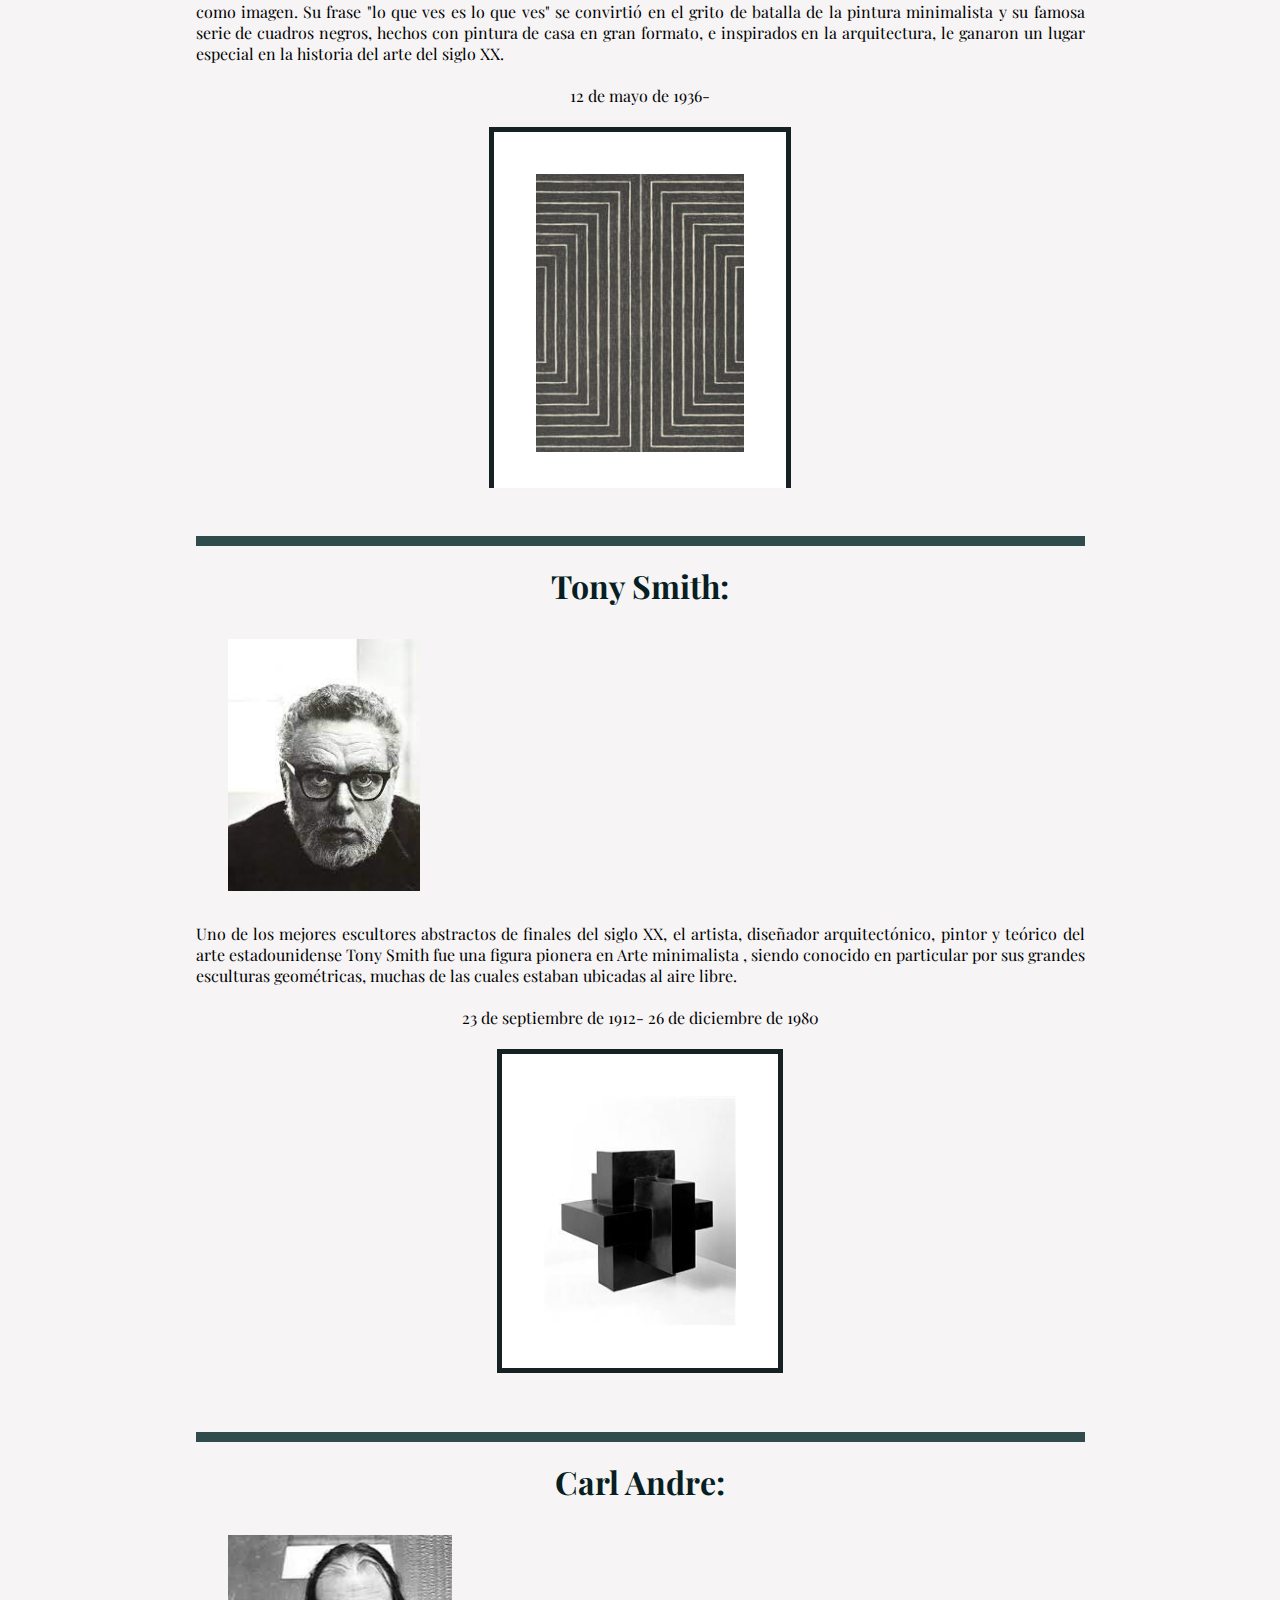
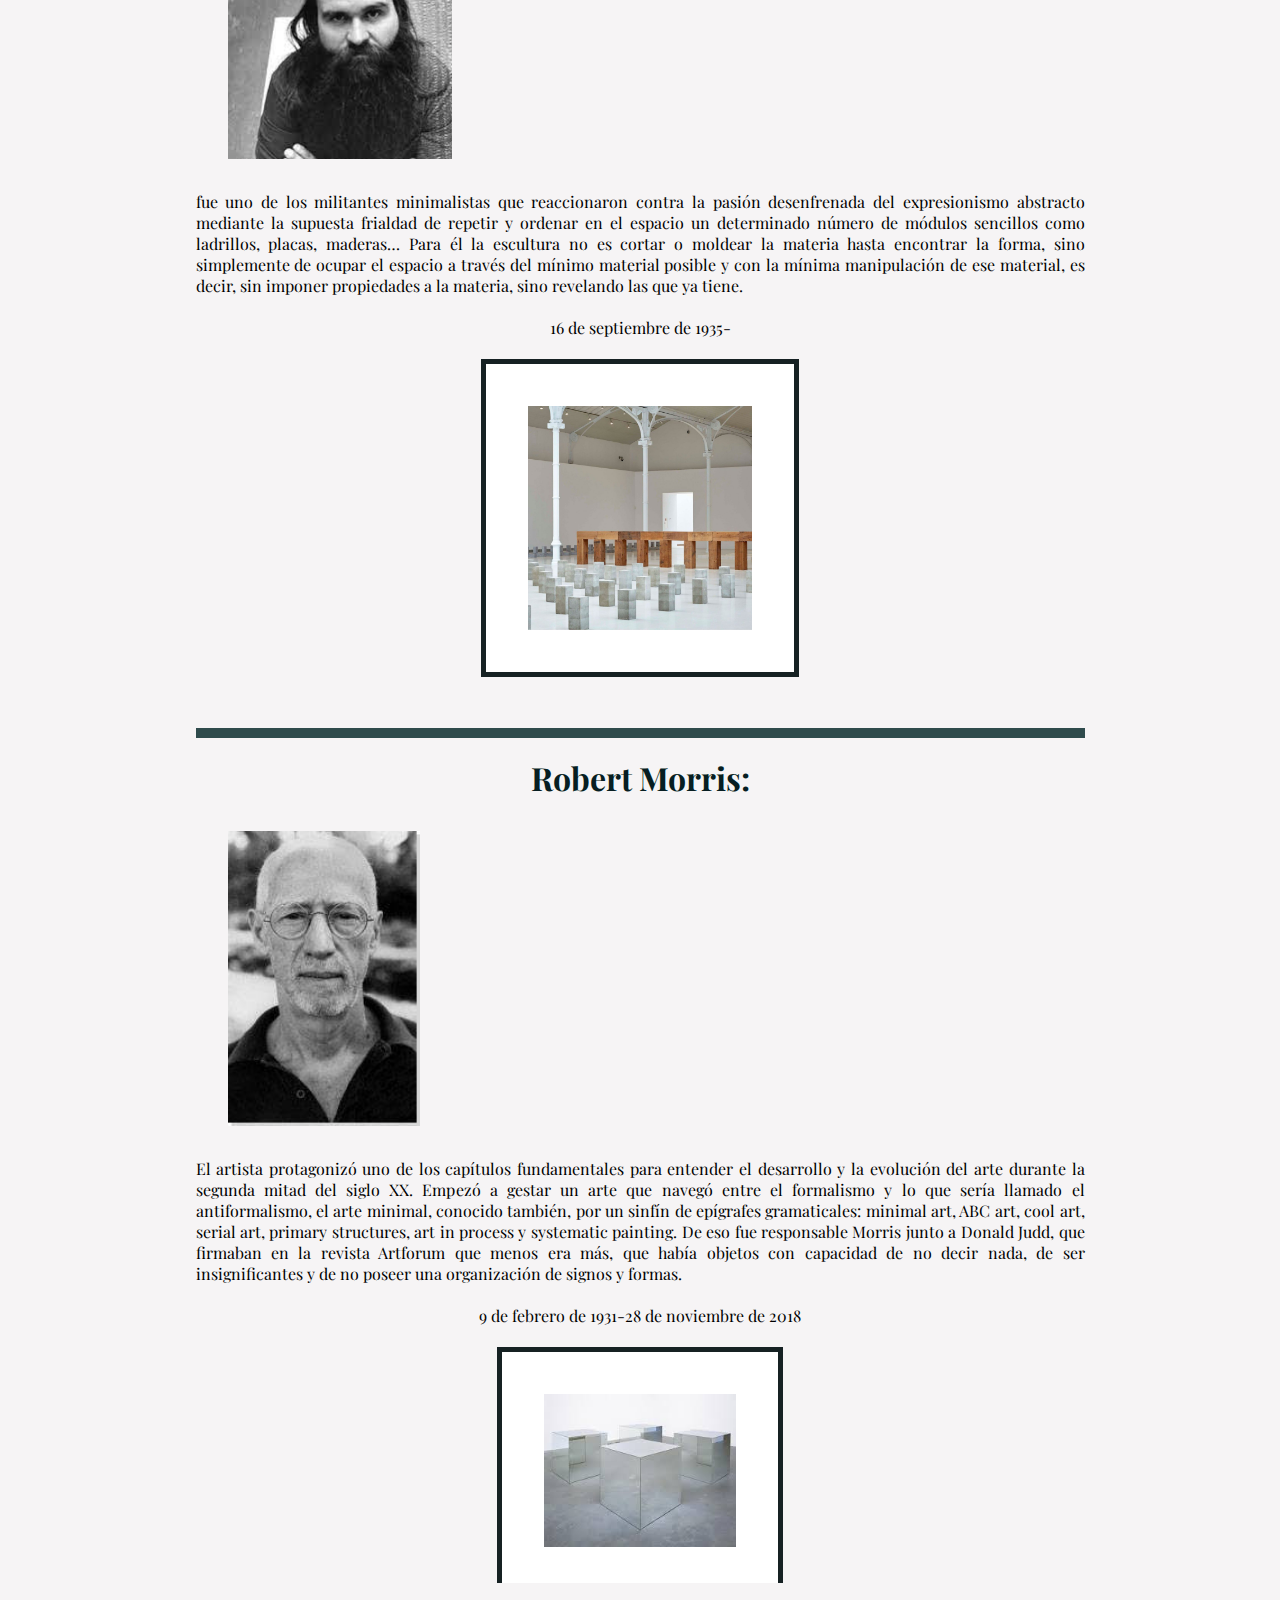
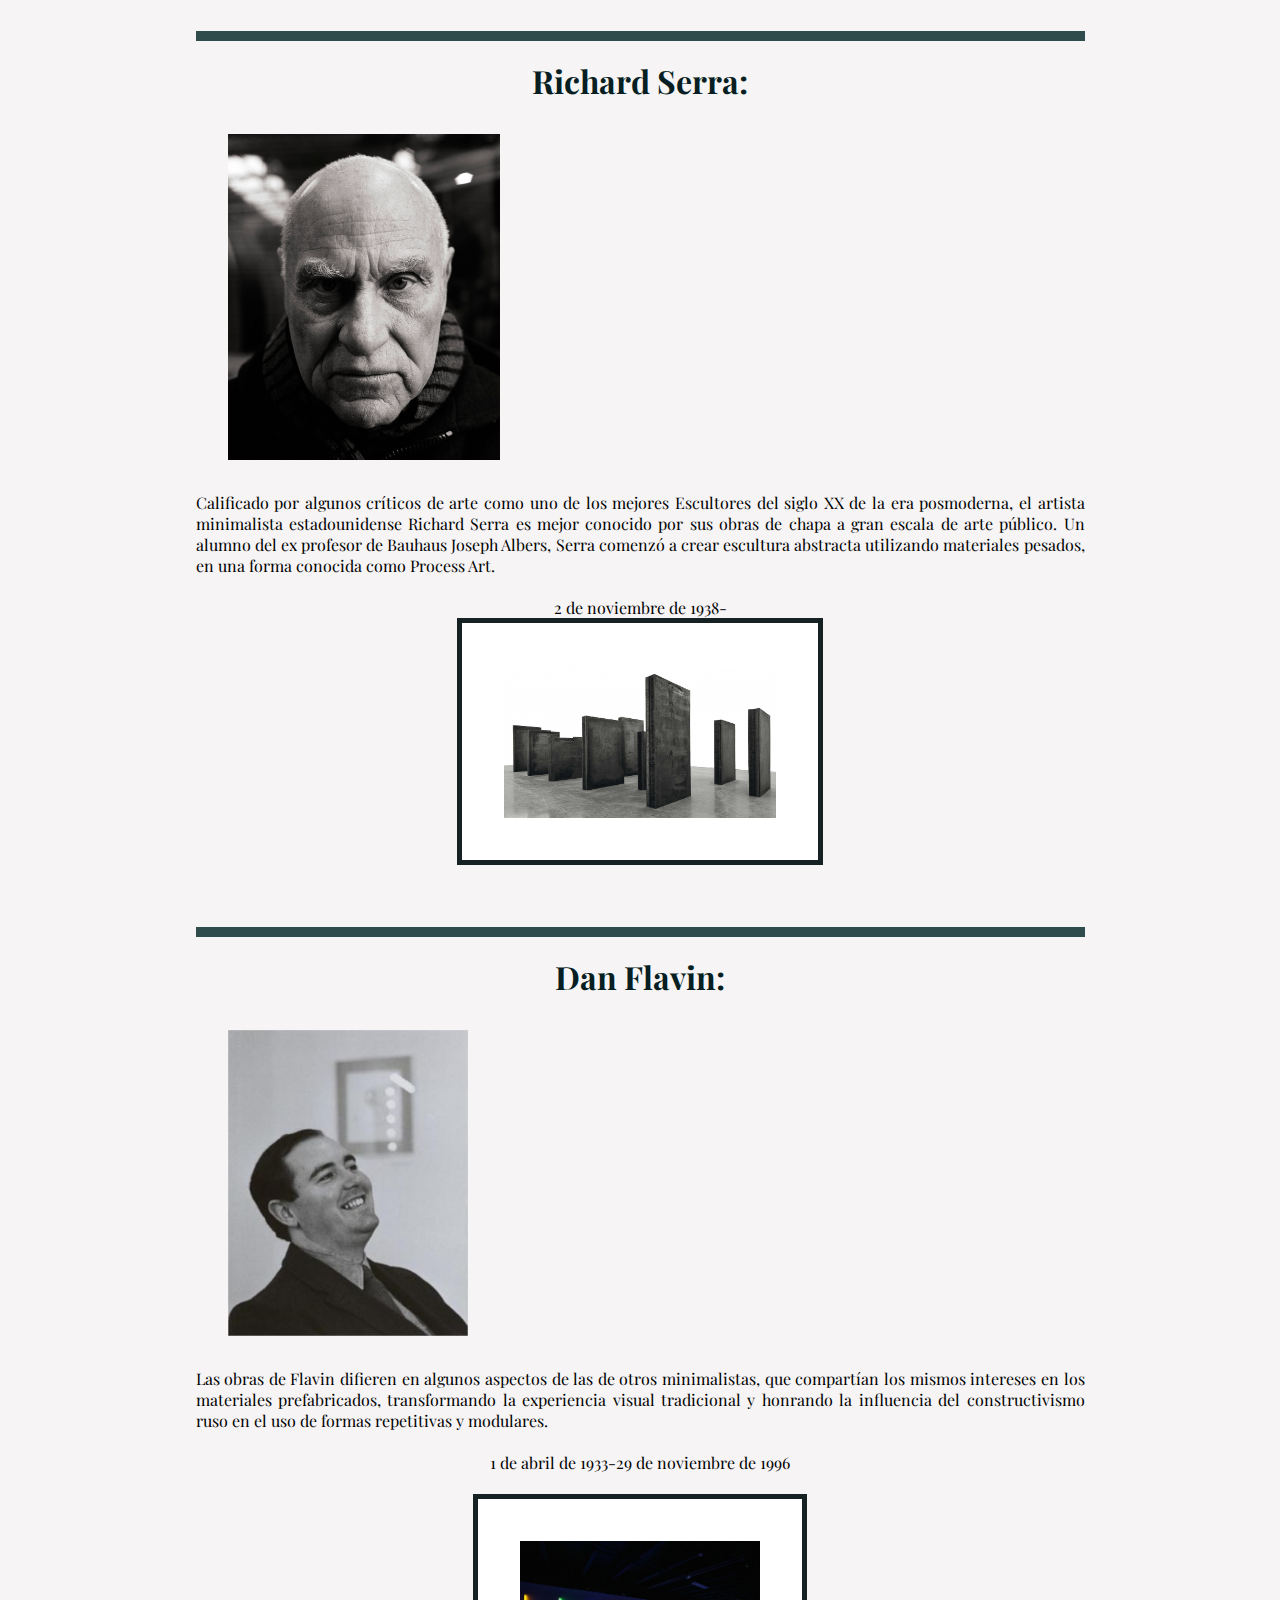
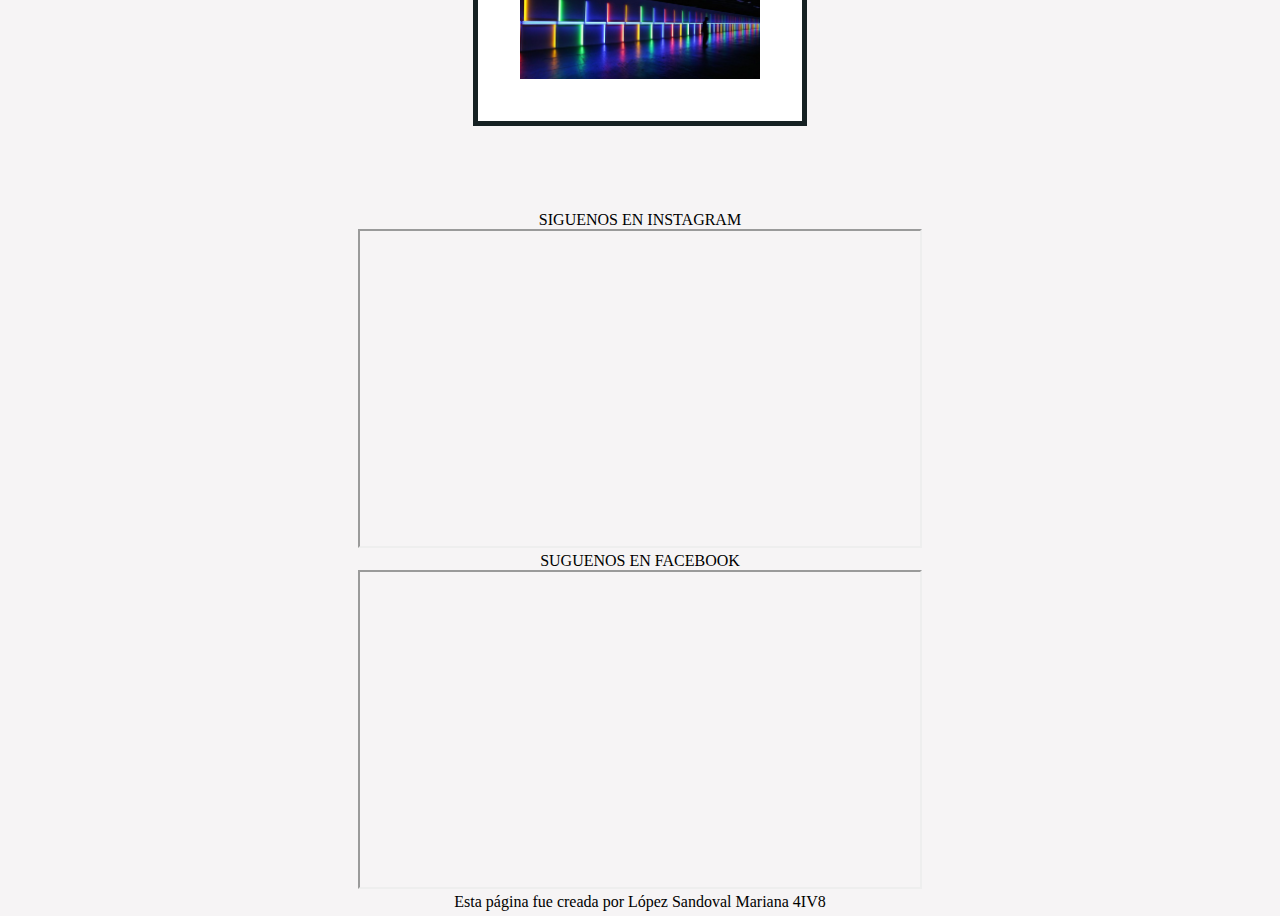
==== commit 2f72b21f: "enlaces a redes sociales" ====
--- a/Artistas.html
+++ b/Artistas.html
@@ -275,13 +275,18 @@
                 </article>
             </div>
         </section>
-
+        <br>
+        <br>
         <aside>
-            <blockquote></blockquote>
-            <blockquote></blockquote>
+            <blockquote>SIGUENOS EN INSTAGRAM </blockquote>
+            <iframe width="560" height="315" src="https://www.instagram.com/_mar.lo._/?hl=es-la"
+                       ></iframe>
+            <blockquote>SUGUENOS EN  FACEBOOK</blockquote>
+            <iframe width="560" height="315" src="https://www.facebook.com/maar.762/"
+                       ></iframe>
         </aside>
         <footer>
-            Esta página fue creada por López Sandoval Mariana
+            Esta página fue creada por López Sandoval Mariana 4IV8 
         </footer>
     </div>
 
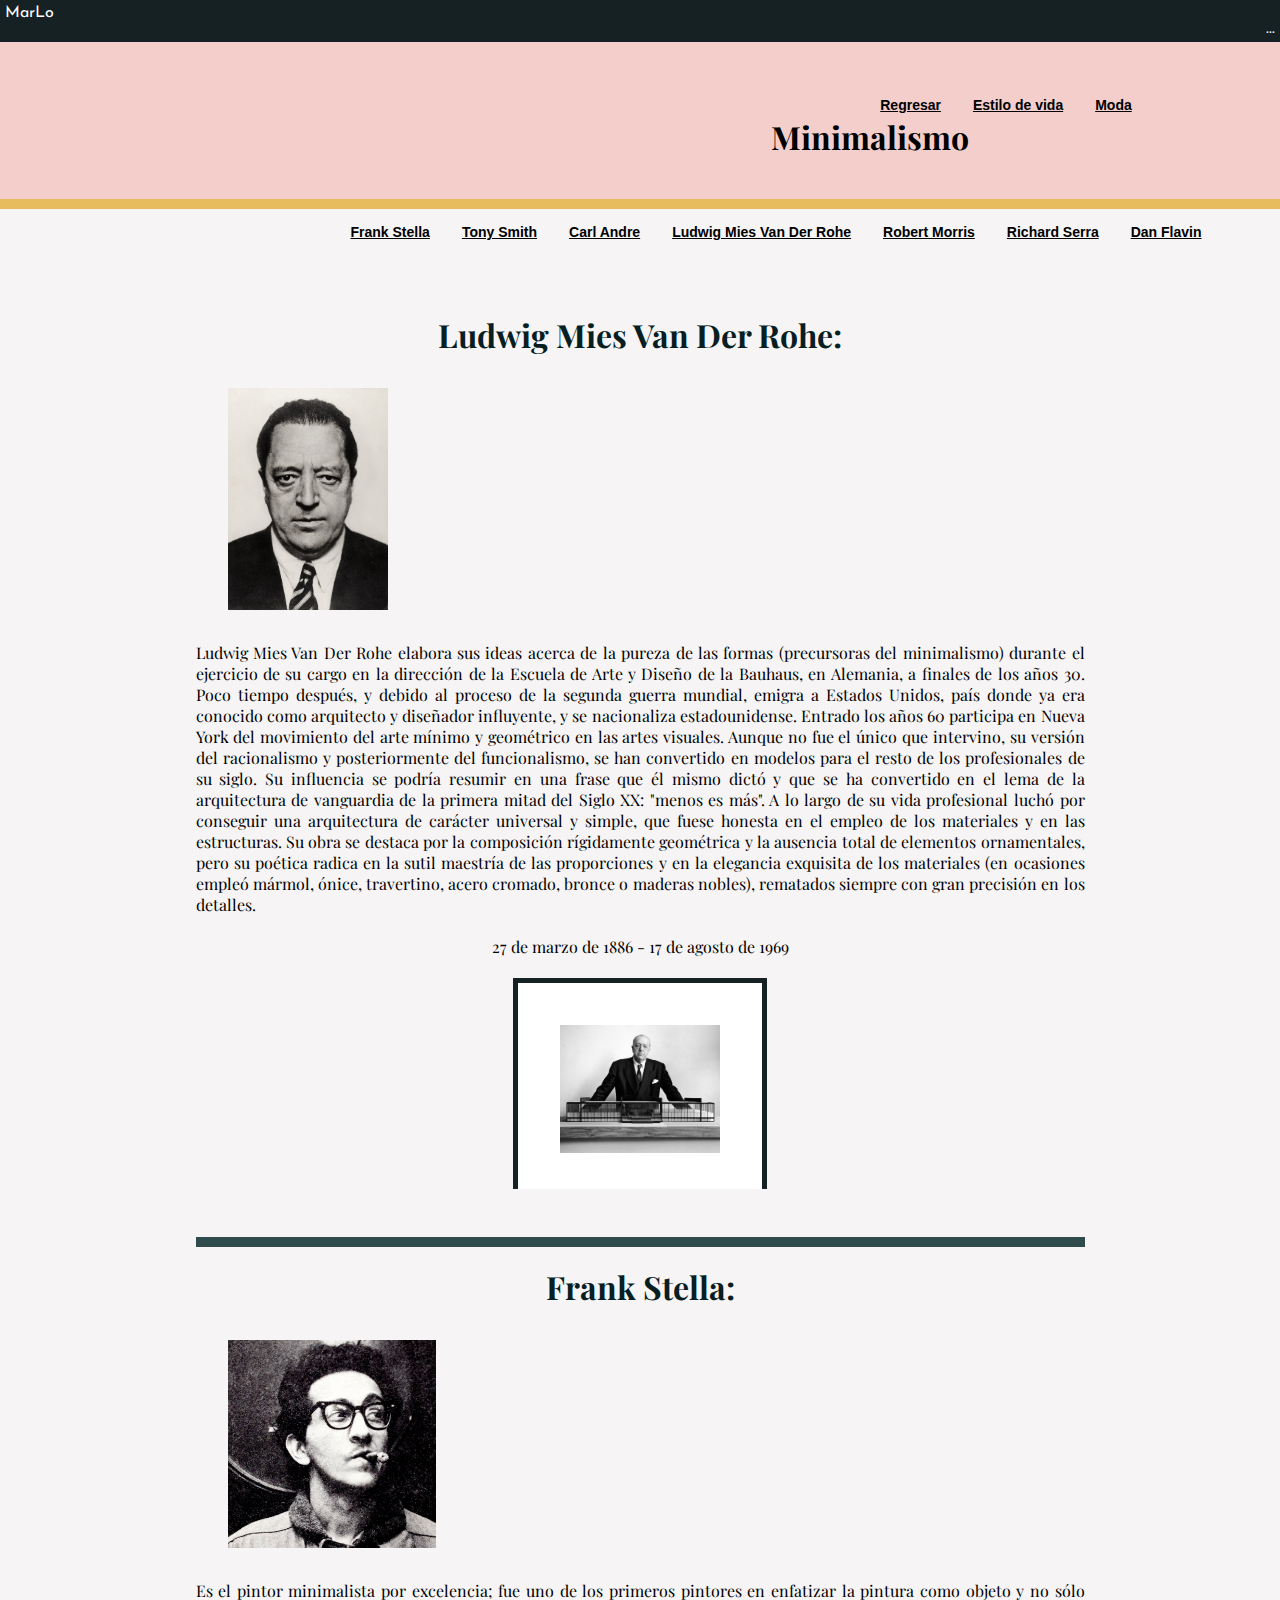
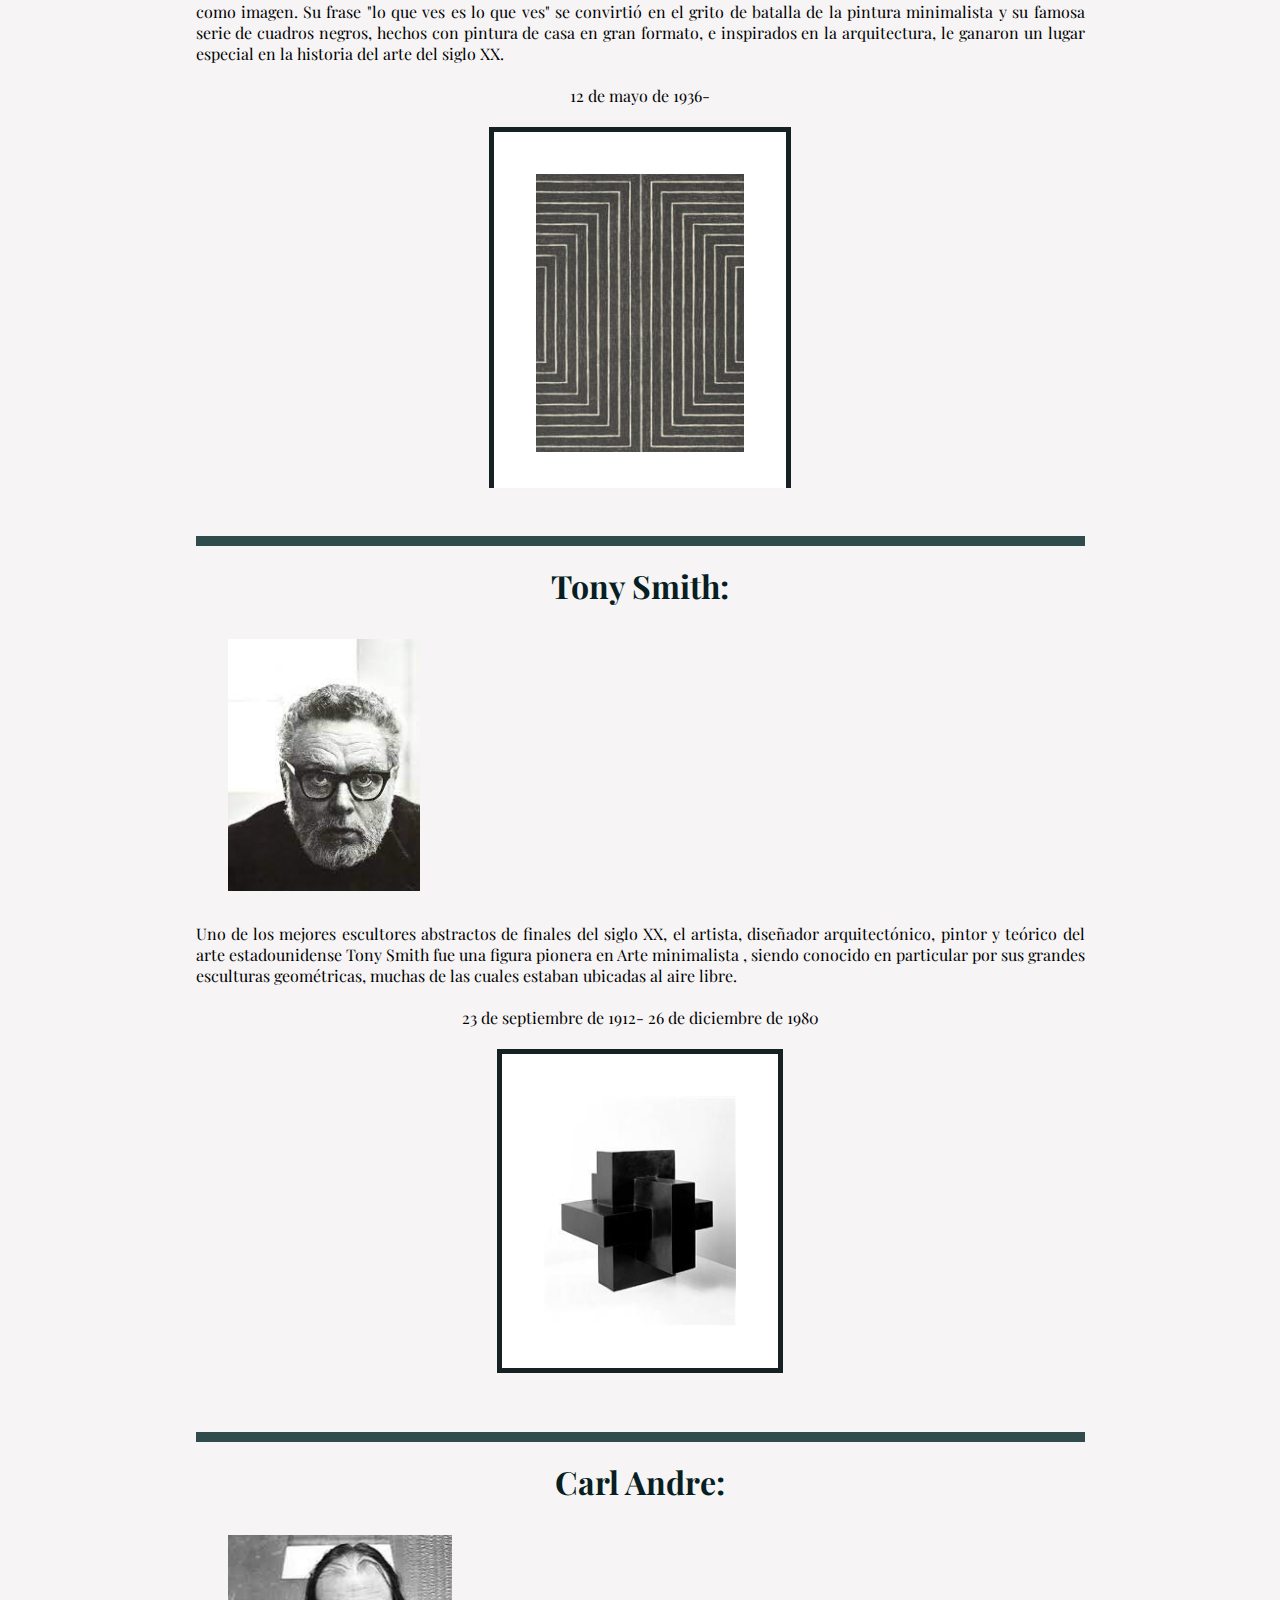
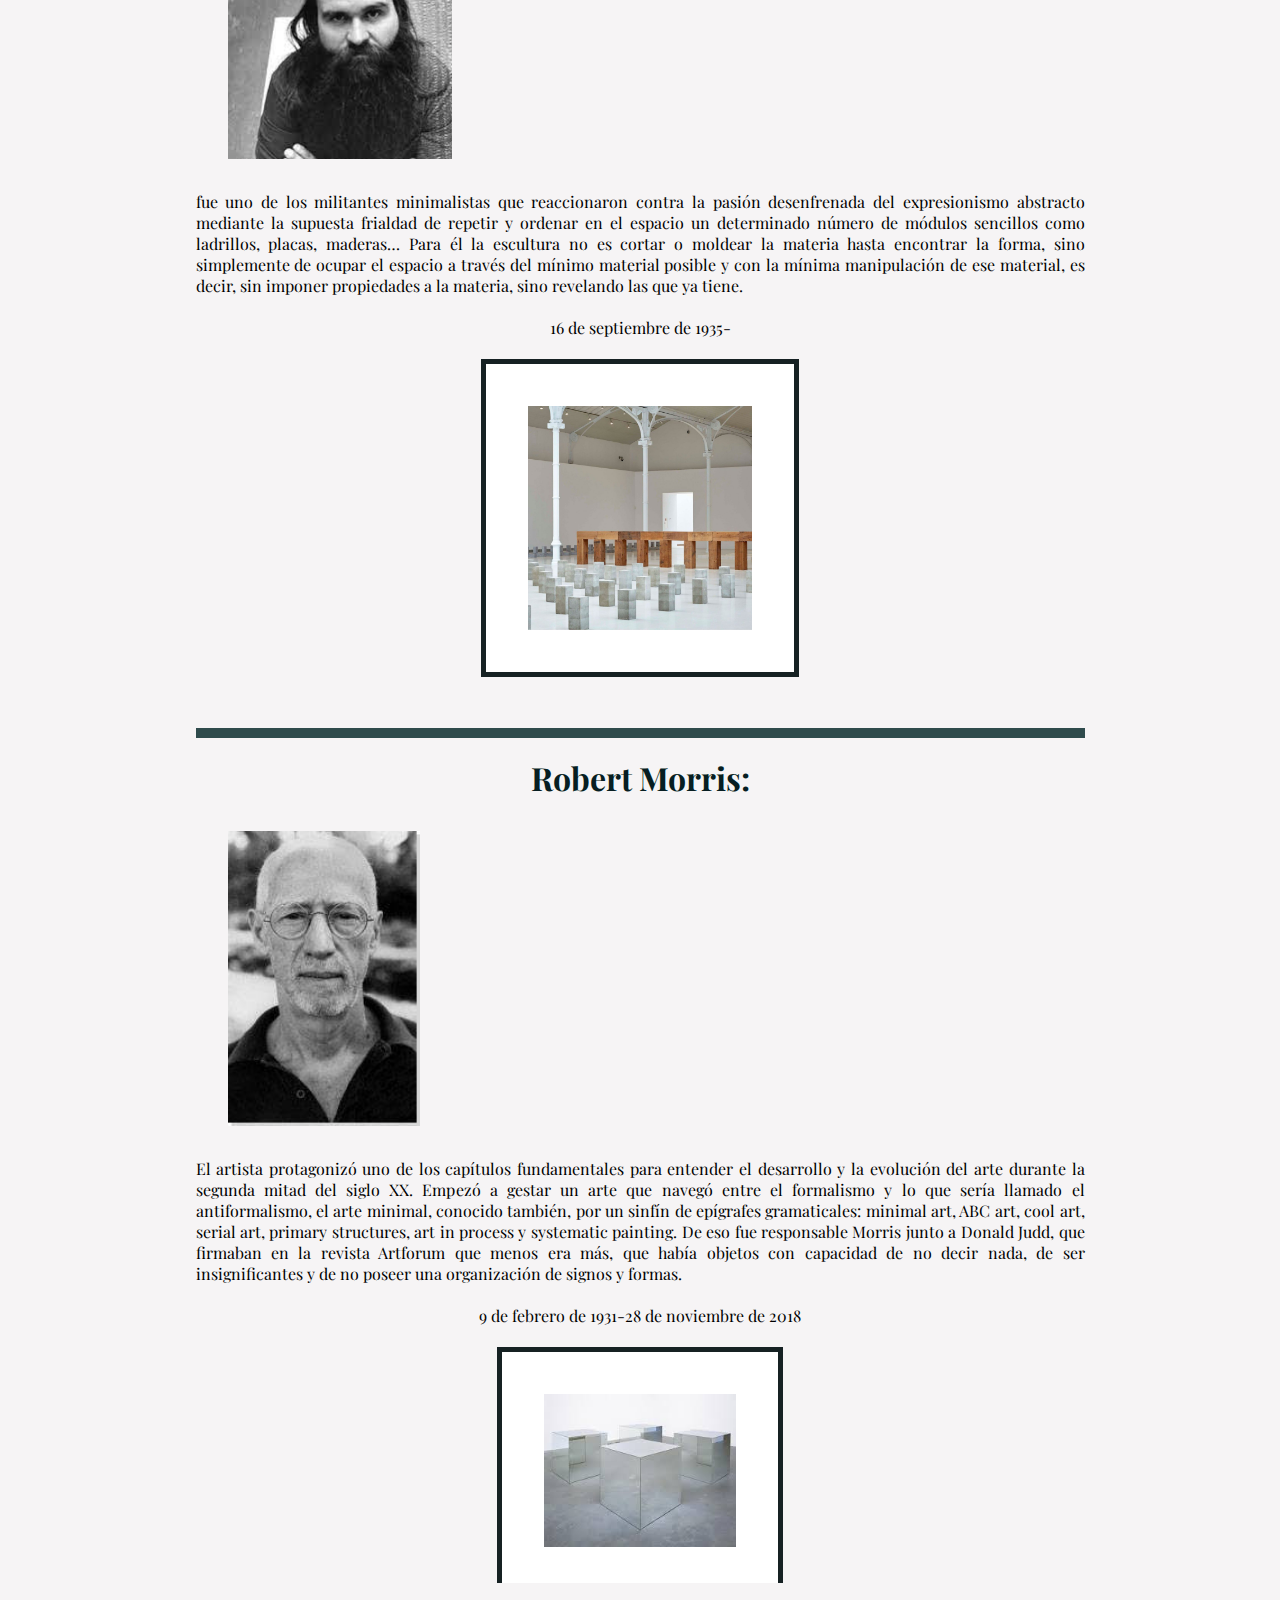
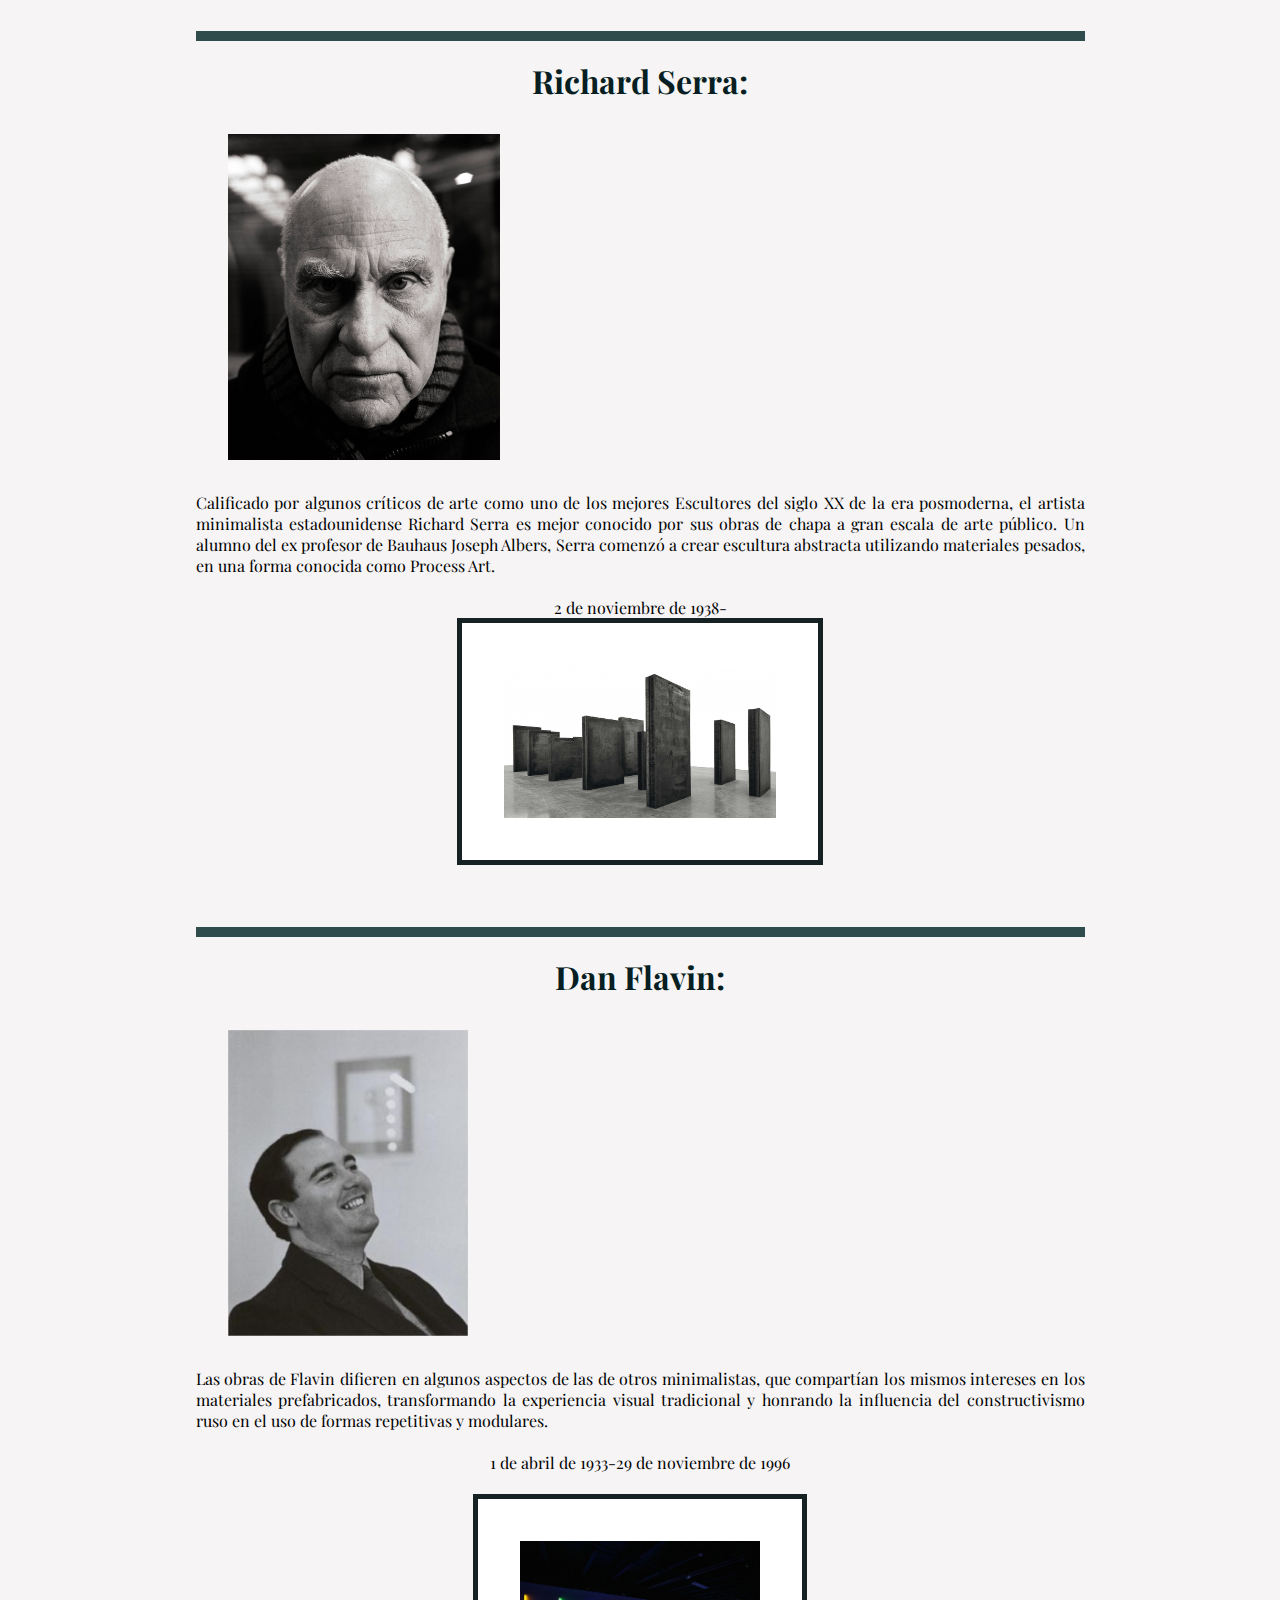
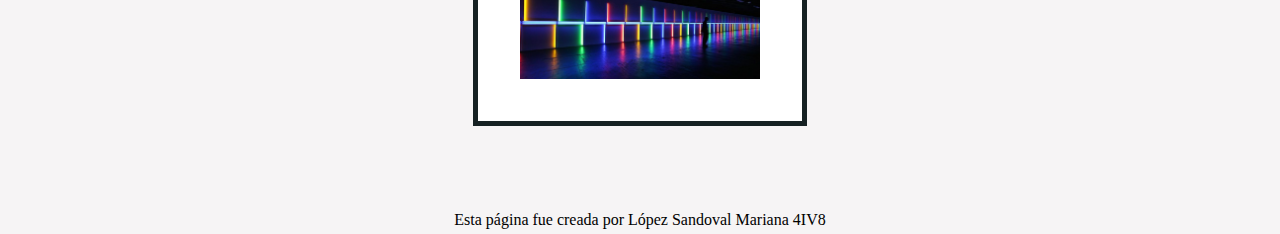
==== commit 5e4c1c4b: "instagram" ====
--- a/Artistas.html
+++ b/Artistas.html
@@ -31,7 +31,7 @@
                 <li style="color:#071E22" ;><a href="index.html" target="_blank"> Regresar</a></li>
                 <li style="color:#071E22" ;><a href="Estilodevida.html" target="_blank"> Estilo de vida </a></li>
                 <li style="color:#071E22" ;> <a href="Moda.html" target="_blank"> Moda</a></li>
-               
+
             </ul>
         </nav>
         <header id="cabecera">
@@ -59,7 +59,7 @@
                 <li style="color:#071E22" ;><a href="#Richard-Serra">
                         Richard Serra </a></li>
                 <li style="color:#071E22" ;><a href="#Dan-Flavin">
-                    Dan Flavin </a></li>
+                        Dan Flavin </a></li>
             </ul>
             <br>
         </nav>
@@ -106,8 +106,8 @@
                     </figure>
                 </article>
             </div>
-            
-            
+
+
             <div class="Frank-Stella">
                 <hr color="#2f4b4c" size=10><br>
                 <article>
@@ -136,7 +136,7 @@
                     </figure>
                 </article>
             </div>
-           
+
             <div class="Tony-Smith">
                 <hr color="#2f4b4c" size=10><br>
                 <article>
@@ -163,7 +163,7 @@
                     </figure>
                 </article>
             </div>
-           
+
             <div class="Carl-Andre">
                 <hr color="#2f4b4c" size=10><br>
                 <article>
@@ -191,8 +191,8 @@
                     </figure>
                 </article>
             </div>
-          
-            
+
+
             <div class="Robert-Morris">
                 <hr color="#2f4b4c" size=10><br>
                 <article>
@@ -222,7 +222,7 @@
                     </figure>
                 </article>
             </div>
-           
+
             <div class="Richard-Serra">
                 <hr color="#2f4b4c" size=10><br>
                 <article>
@@ -248,7 +248,7 @@
                     </figure>
                 </article>
             </div>
-            
+
             <div class="Dan-Flavin">
                 <hr color="#2f4b4c" size=10><br>
                 <article>
@@ -277,16 +277,9 @@
         </section>
         <br>
         <br>
-        <aside>
-            <blockquote>SIGUENOS EN INSTAGRAM </blockquote>
-            <iframe width="560" height="315" src="https://www.instagram.com/_mar.lo._/?hl=es-la"
-                       ></iframe>
-            <blockquote>SUGUENOS EN  FACEBOOK</blockquote>
-            <iframe width="560" height="315" src="https://www.facebook.com/maar.762/"
-                       ></iframe>
-        </aside>
+       
         <footer>
-            Esta página fue creada por López Sandoval Mariana 4IV8 
+            Esta página fue creada por López Sandoval Mariana 4IV8
         </footer>
     </div>
 
